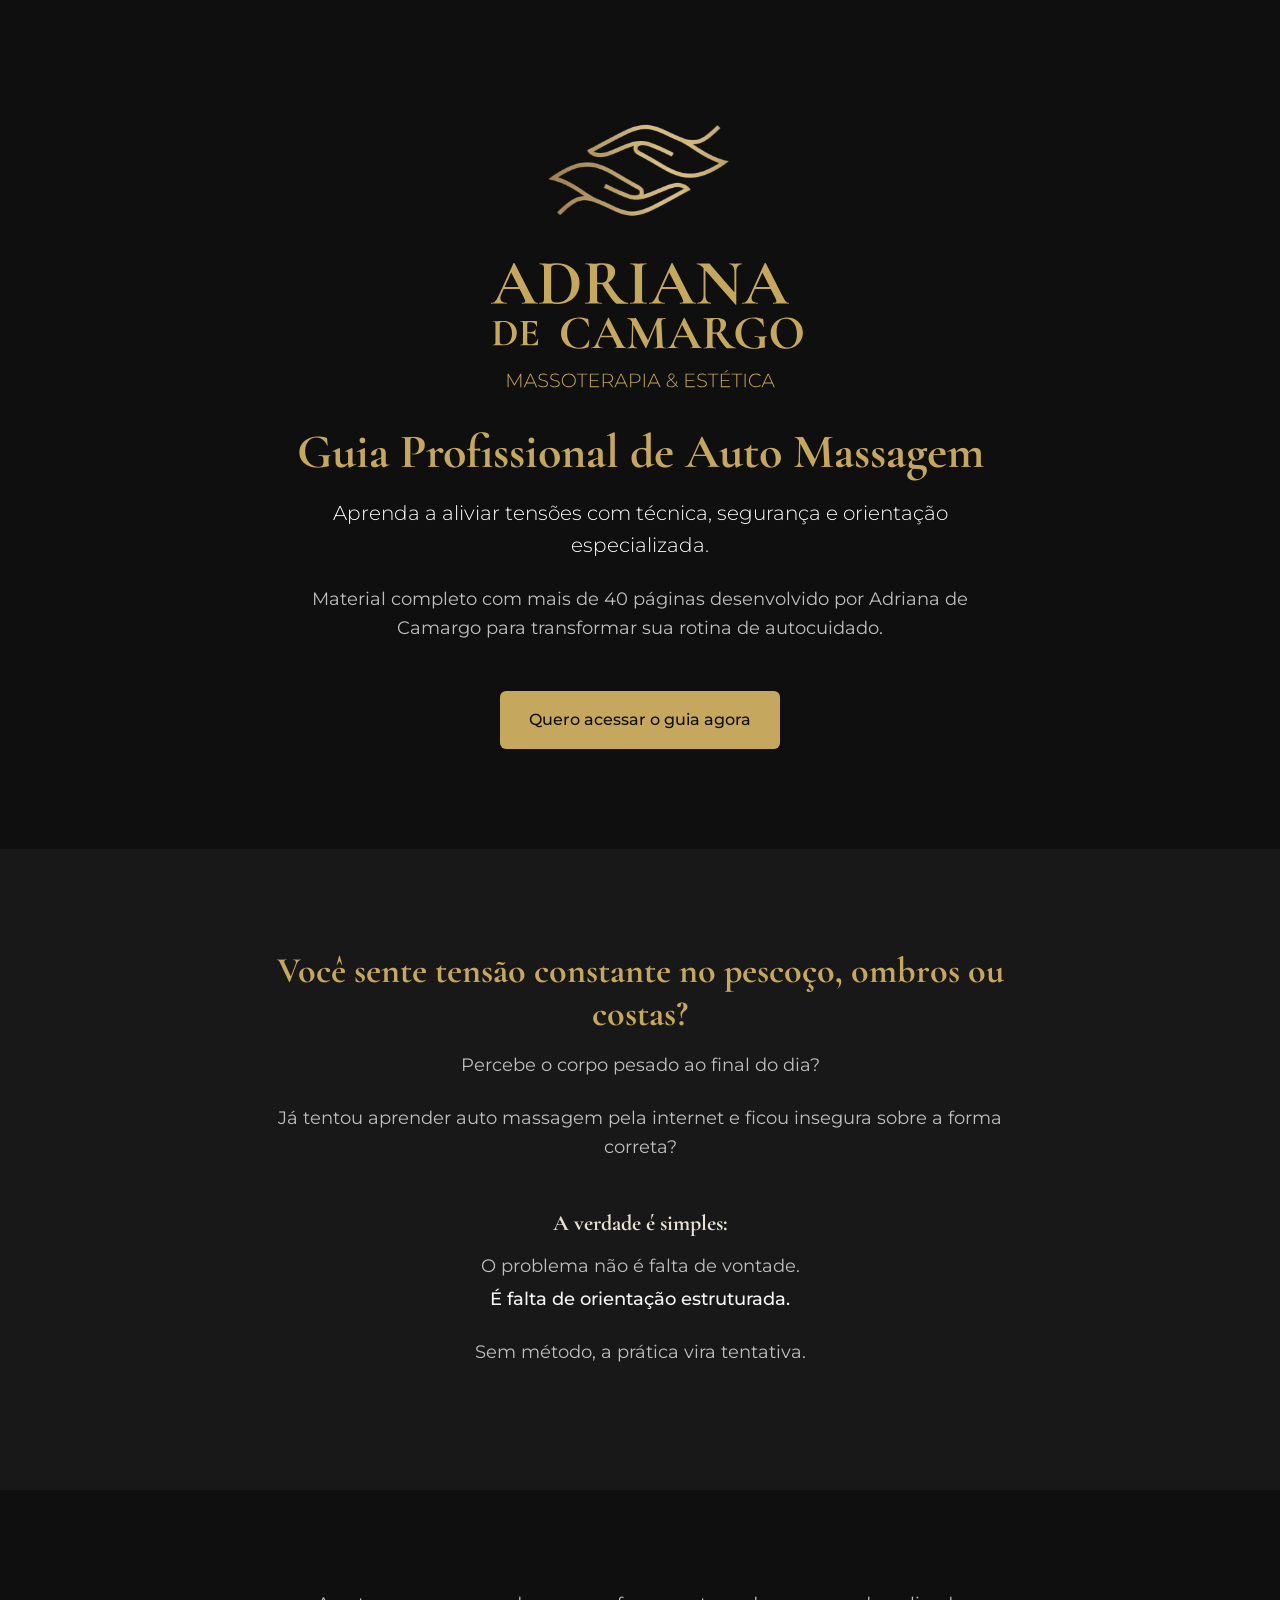
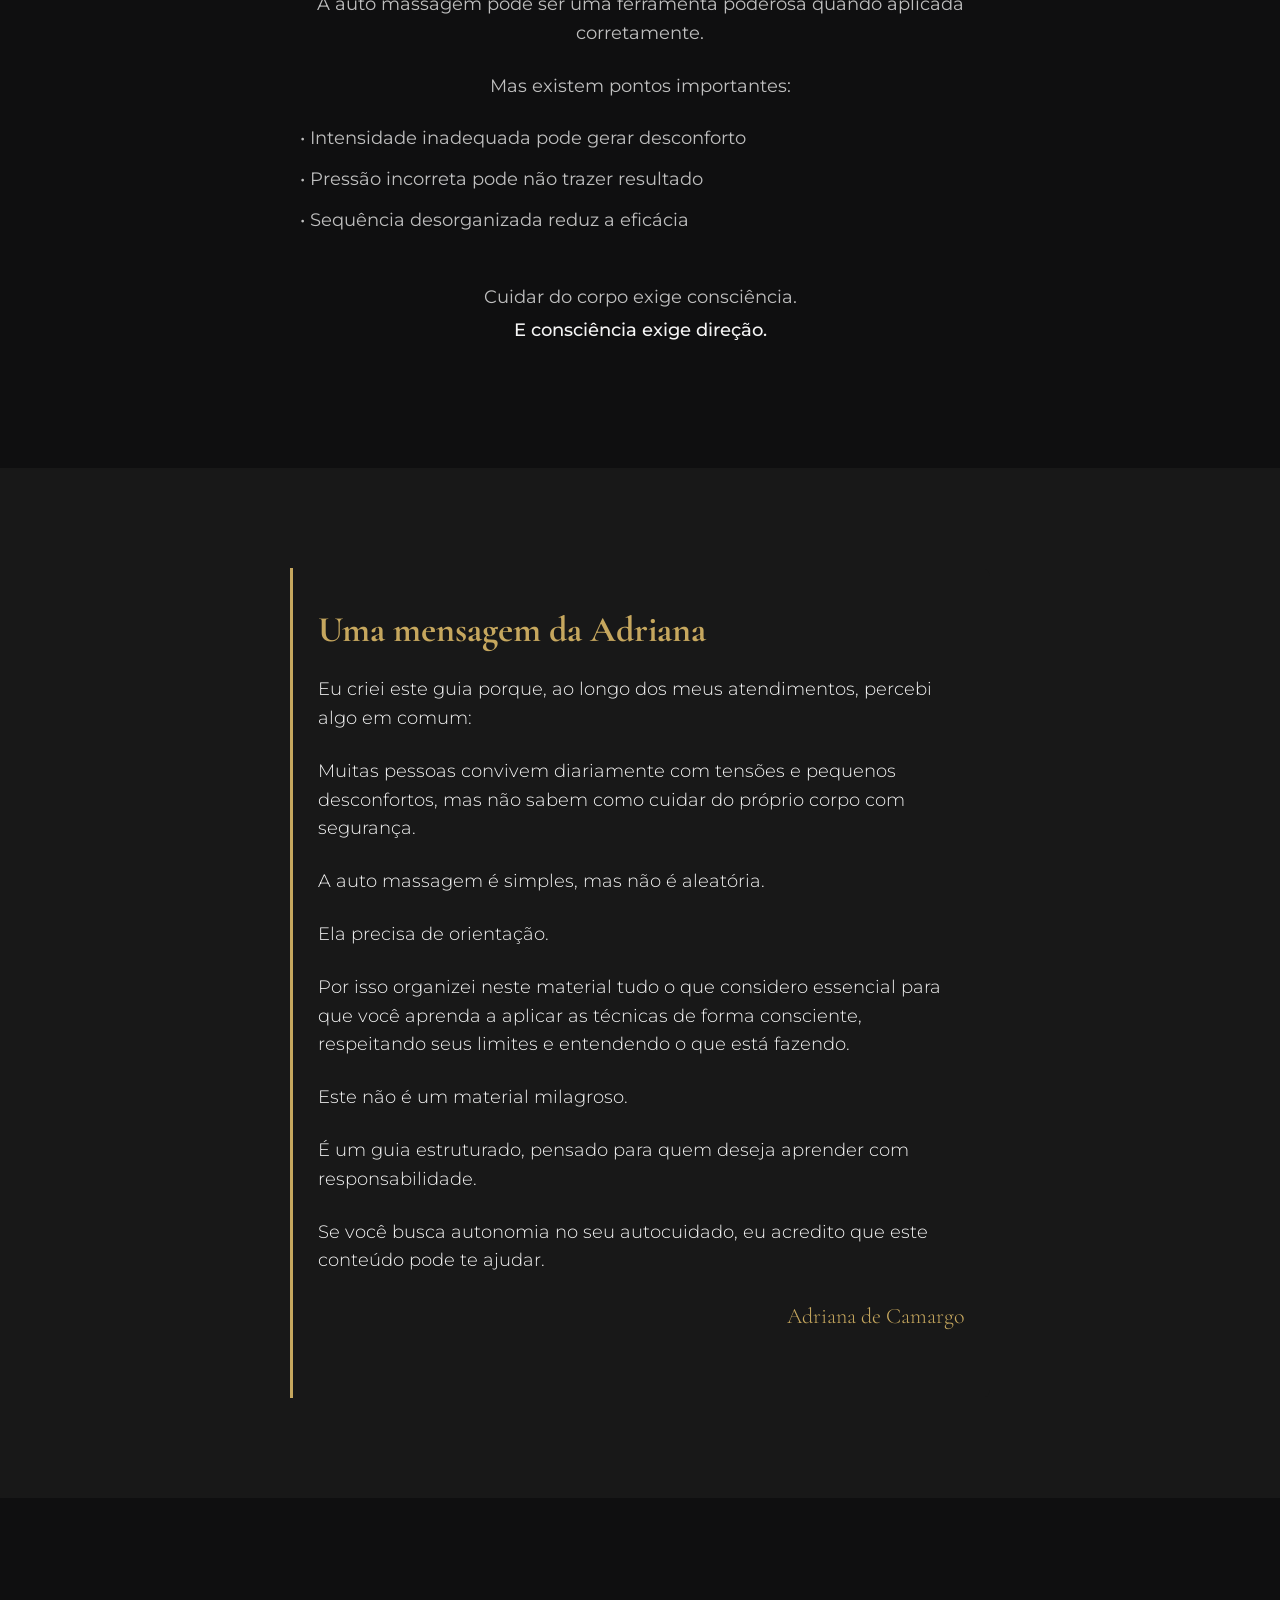
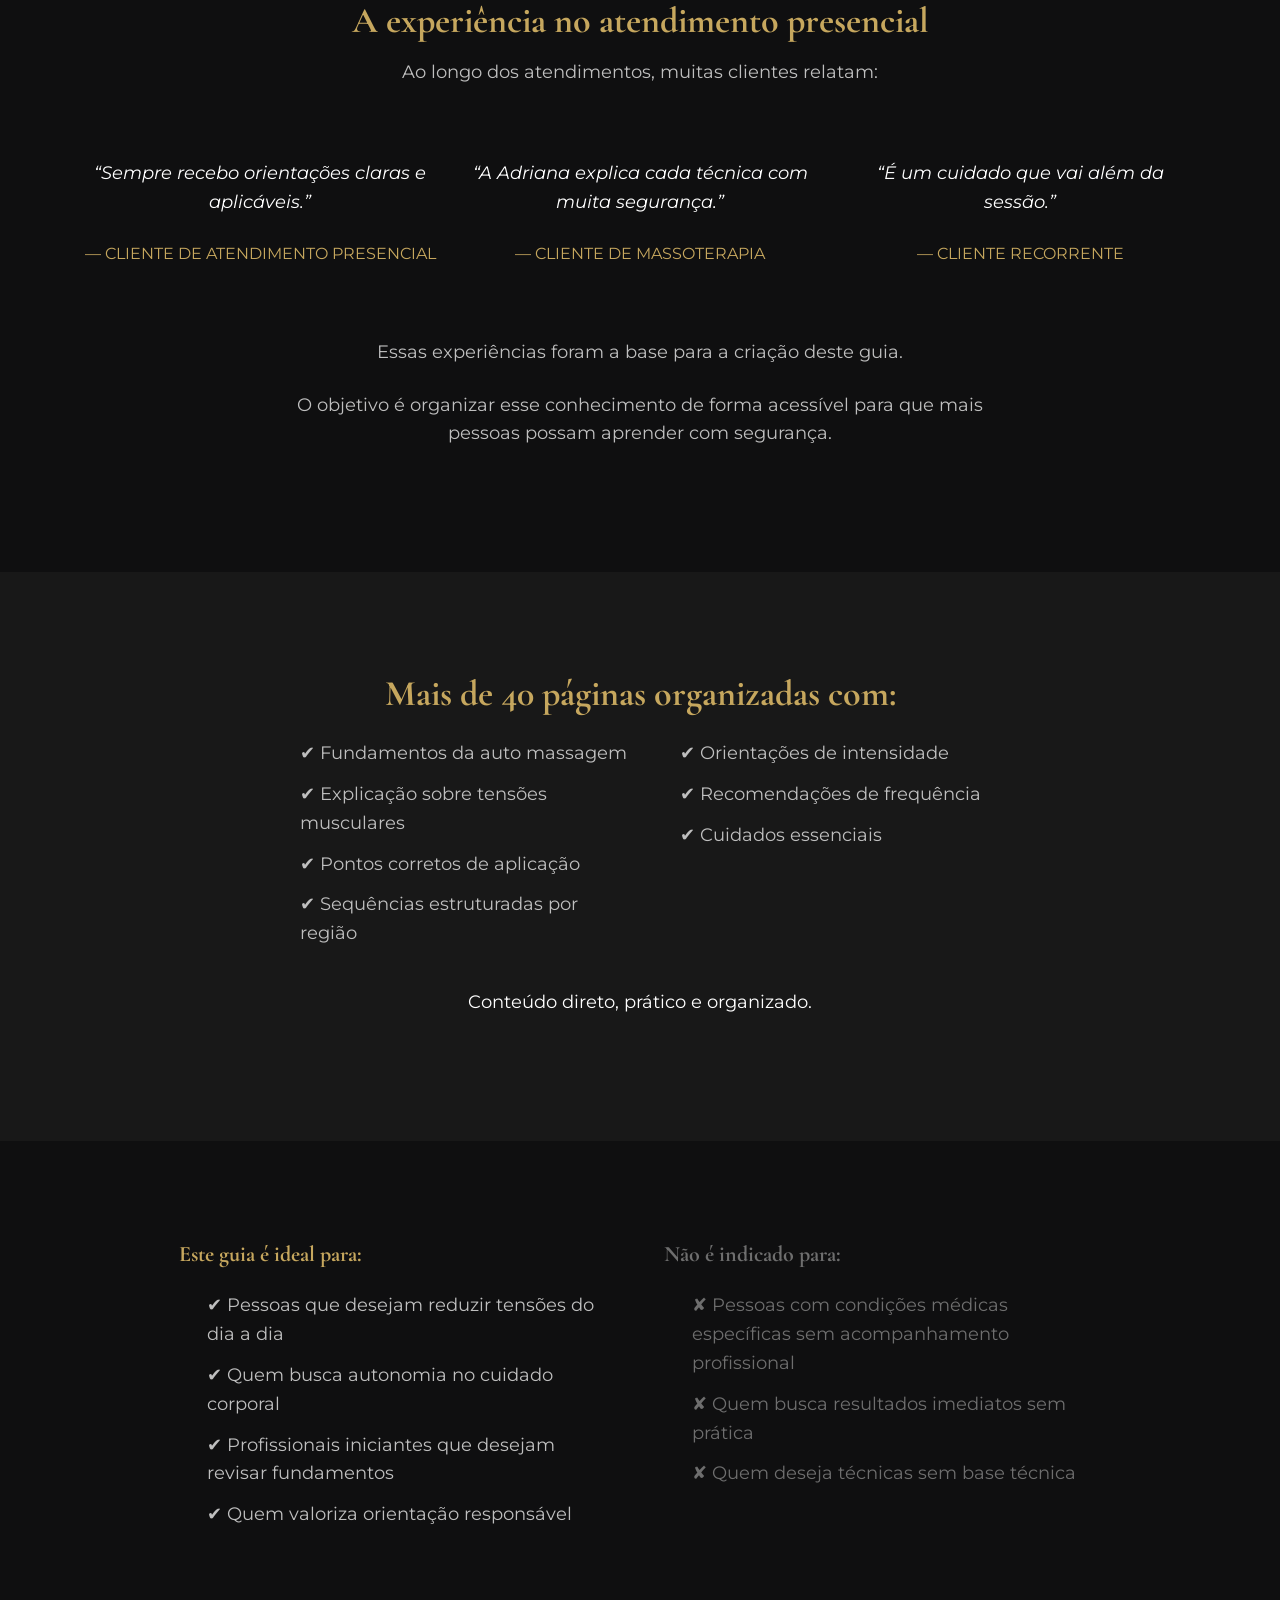
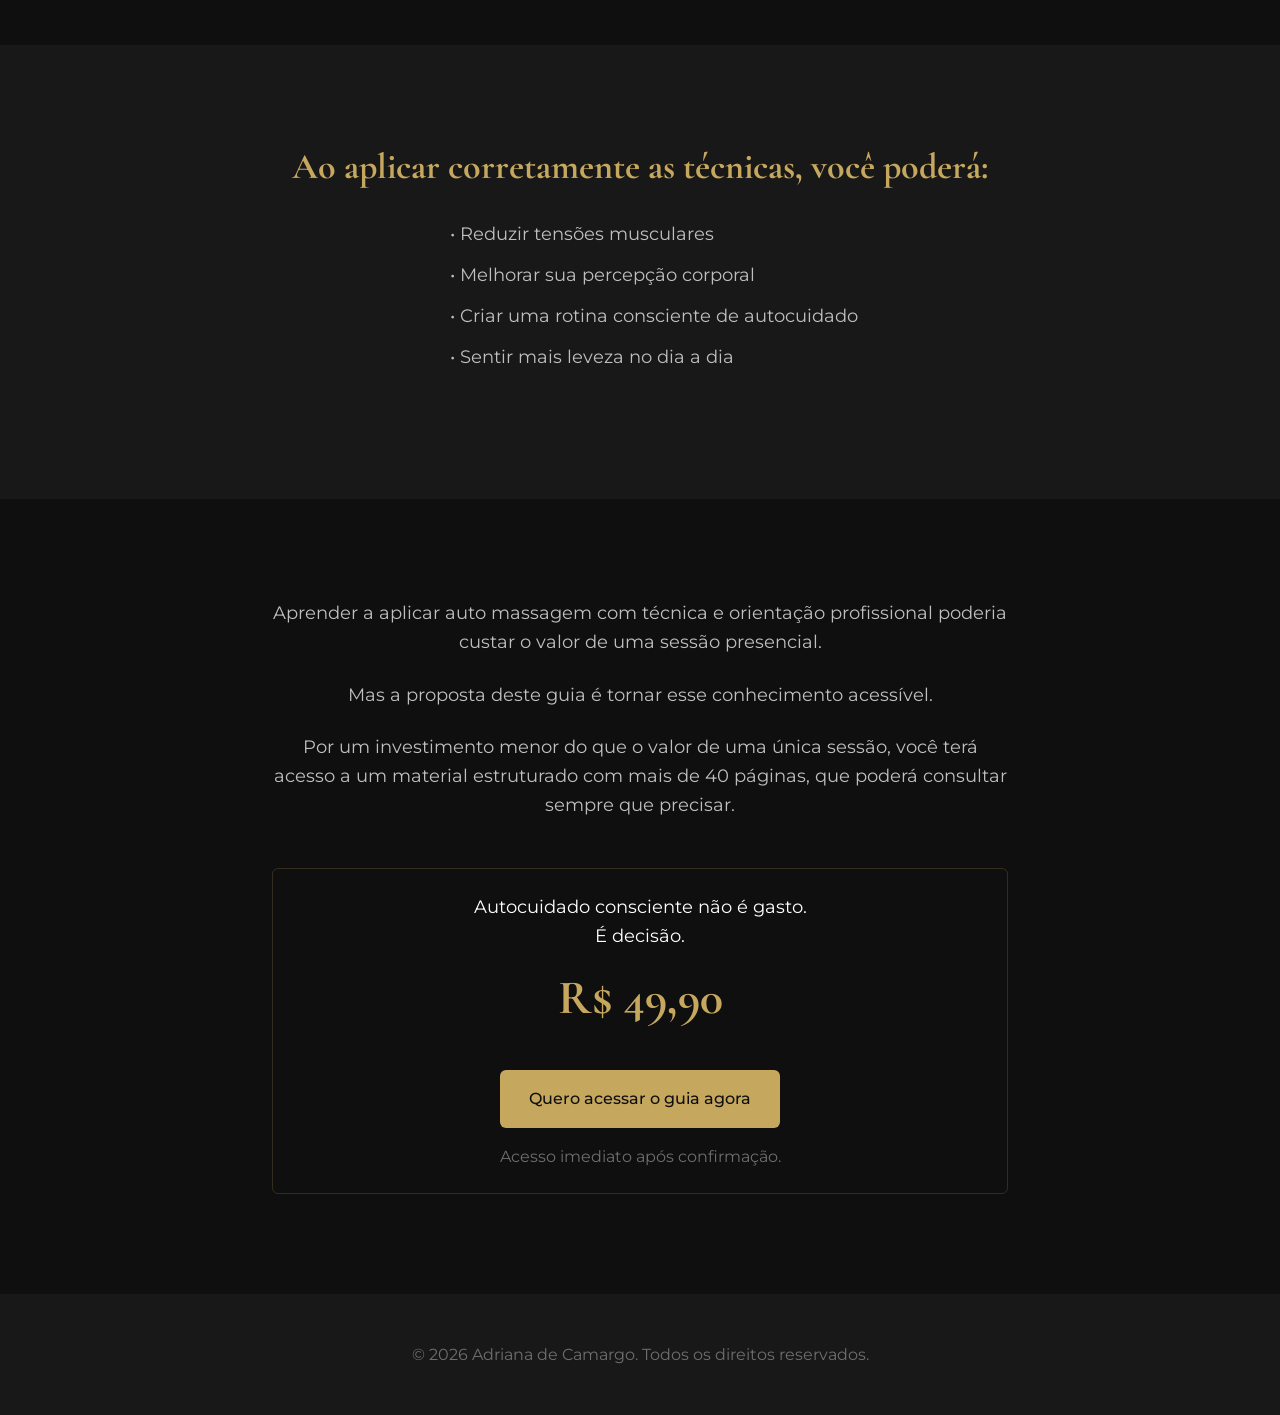
==== index.html @ 44e9fc5b "primeiro commit para o vercel" ====
<!DOCTYPE html>
<html lang="pt-BR">

<head>
    <meta charset="UTF-8">
    <meta name="viewport" content="width=device-width, initial-width=1.0">
    <title>Guia Profissional de Auto Massagem | Adriana de Camargo</title>
    <link rel="icon" href="src/img/favicon.svg" type="image/svg+xml">

    <link rel="preconnect" href="https://fonts.googleapis.com">
    <link rel="preconnect" href="https://fonts.gstatic.com" crossorigin>

    <link
        href="https://fonts.googleapis.com/css2?family=Cormorant+Garamond:wght@700;900&family=Montserrat:wght@300;400;500&display=swap"
        rel="stylesheet">

    <link href="https://cdn.jsdelivr.net/npm/bootstrap@5.3.2/dist/css/bootstrap.min.css" rel="stylesheet">

    <link rel="stylesheet" href="https://cdn.jsdelivr.net/npm/bootstrap-icons@1.11.1/font/bootstrap-icons.css">

    <link rel="stylesheet" href="src/css/style.css">

</head>

<body>

    <header id="hero" class="bg-primary-black section-padding fade-in">
        <div class="container text-center">
            <div class="row justify-content-center">
                <div class="col-12 col-lg-8">
                    <img src="/src/img/logo.svg" alt="">
                    <h1>Guia Profissional de Auto Massagem</h1>
                    <p class="lead mt-3 text-white">Aprenda a aliviar tensões com técnica, segurança e orientação
                        especializada.</p>
                    <p>Material completo com mais de 40 páginas desenvolvido por Adriana de Camargo para transformar sua
                        rotina de autocuidado.</p>
                    <a href="#" class="btn-gold btn-buy-track">Quero acessar o guia agora</a>
                </div>
            </div>
        </div>
    </header>

    <main>
        <section id="problema" class="bg-secondary-black section-padding fade-in">
            <div class="container">
                <div class="row justify-content-center">
                    <div class="col-12 col-lg-8 text-center">
                        <h2>Você sente tensão constante no pescoço, ombros ou costas?</h2>
                        <p>Percebe o corpo pesado ao final do dia?</p>
                        <p>Já tentou aprender auto massagem pela internet e ficou insegura sobre a forma correta?</p>

                        <div class="mt-5">
                            <h3>A verdade é simples:</h3>
                            <p class="mb-1">O problema não é falta de vontade.</p>
                            <p><strong>É falta de orientação estruturada.</strong></p>
                            <p>Sem método, a prática vira tentativa.</p>
                        </div>
                    </div>
                </div>
            </div>
        </section>

        <section id="educacao" class="bg-primary-black section-padding fade-in">
            <div class="container">
                <div class="row justify-content-center">
                    <div class="col-12 col-lg-8">
                        <p class="text-center">A auto massagem pode ser uma ferramenta poderosa quando aplicada
                            corretamente.</p>
                        <p class="text-center mb-4">Mas existem pontos importantes:</p>

                        <ul class="list-unstyled">
                            <li>• Intensidade inadequada pode gerar desconforto</li>
                            <li>• Pressão incorreta pode não trazer resultado</li>
                            <li>• Sequência desorganizada reduz a eficácia</li>
                        </ul>

                        <div class="text-center mt-5">
                            <p class="mb-1">Cuidar do corpo exige consciência.</p>
                            <p><strong>E consciência exige direção.</strong></p>
                        </div>
                    </div>
                </div>
            </div>
        </section>

        <section id="carta" class="bg-secondary-black section-padding fade-in">
            <div class="container">
                <article class="carta-adriana">
                    <h2 class="mb-4">Uma mensagem da Adriana</h2>
                    <p>Eu criei este guia porque, ao longo dos meus atendimentos, percebi algo em comum:</p>
                    <p>Muitas pessoas convivem diariamente com tensões e pequenos desconfortos, mas não sabem como
                        cuidar do próprio corpo com segurança.</p>
                    <p>A auto massagem é simples, mas não é aleatória.</p>
                    <p>Ela precisa de orientação.</p>
                    <p>Por isso organizei neste material tudo o que considero essencial para que você aprenda a aplicar
                        as técnicas de forma consciente, respeitando seus limites e entendendo o que está fazendo.</p>
                    <p>Este não é um material milagroso.</p>
                    <p>É um guia estruturado, pensado para quem deseja aprender com responsabilidade.</p>
                    <p>Se você busca autonomia no seu autocuidado, eu acredito que este conteúdo pode te ajudar.</p>
                    <p class="mt-4 text-end"
                        style="color: var(--dourado-principal); font-family: var(--font-titulos); font-size: 22px;">Adriana de Camargo</p>
                </article>
            </div>
        </section>

        <section id="prova" class="bg-primary-black section-padding fade-in">
            <div class="container">
                <div class="row justify-content-center text-center mb-5">
                    <div class="col-12 col-lg-8">
                        <h2>A experiência no atendimento presencial</h2>
                        <p>Ao longo dos atendimentos, muitas clientes relatam:</p>
                    </div>
                </div>

                <div class="row g-4 justify-content-center text-center">
                    <div class="col-12 col-md-6 col-lg-4">
                        <p class="fst-italic text-white">“Sempre recebo orientações claras e aplicáveis.”</p>
                        <p class="small text-uppercase" style="color: var(--dourado-principal);">— Cliente de
                            atendimento presencial</p>
                    </div>
                    <div class="col-12 col-md-6 col-lg-4">
                        <p class="fst-italic text-white">“A Adriana explica cada técnica com muita segurança.”</p>
                        <p class="small text-uppercase" style="color: var(--dourado-principal);">— Cliente de
                            massoterapia</p>
                    </div>
                    <div class="col-12 col-md-6 col-lg-4">
                        <p class="fst-italic text-white">“É um cuidado que vai além da sessão.”</p>
                        <p class="small text-uppercase" style="color: var(--dourado-principal);">— Cliente recorrente
                        </p>
                    </div>
                </div>

                <div class="row justify-content-center text-center mt-5">
                    <div class="col-12 col-lg-8">
                        <p>Essas experiências foram a base para a criação deste guia.</p>
                        <p>O objetivo é organizar esse conhecimento de forma acessível para que mais pessoas possam
                            aprender com segurança.</p>
                    </div>
                </div>
            </div>
        </section>

        <section id="conteudo" class="bg-secondary-black section-padding fade-in">
            <div class="container">
                <div class="row justify-content-center">
                    <div class="col-12 col-lg-8">
                        <h2 class="text-center">Mais de 40 páginas organizadas com:</h2>

                        <div class="row mt-4">
                            <div class="col-12 col-md-6">
                                <ul class="list-unstyled">
                                    <li>✔ Fundamentos da auto massagem</li>
                                    <li>✔ Explicação sobre tensões musculares</li>
                                    <li>✔ Pontos corretos de aplicação</li>
                                    <li>✔ Sequências estruturadas por região</li>
                                </ul>
                            </div>
                            <div class="col-12 col-md-6">
                                <ul class="list-unstyled">
                                    <li>✔ Orientações de intensidade</li>
                                    <li>✔ Recomendações de frequência</li>
                                    <li>✔ Cuidados essenciais</li>
                                </ul>
                            </div>
                        </div>
                        <p class="text-center mt-4 text-white">Conteúdo direto, prático e organizado.</p>
                    </div>
                </div>
            </div>
        </section>

        <section id="para-quem" class="bg-primary-black section-padding fade-in">
            <div class="container">
                <div class="row g-5 justify-content-center">
                    <div class="col-12 col-md-6 col-lg-5">
                        <h3 class="mb-4" style="color: var(--dourado-principal);">Este guia é ideal para:</h3>
                        <ul class="list-unstyled">
                            <li>✔ Pessoas que desejam reduzir tensões do dia a dia</li>
                            <li>✔ Quem busca autonomia no cuidado corporal</li>
                            <li>✔ Profissionais iniciantes que desejam revisar fundamentos</li>
                            <li>✔ Quem valoriza orientação responsável</li>
                        </ul>
                    </div>

                    <div class="col-12 col-md-6 col-lg-5">
                        <h3 class="mb-4" style="color: var(--cinza-tecnico);">Não é indicado para:</h3>
                        <ul class="list-unstyled" style="color: var(--cinza-tecnico);">
                            <li style="color: var(--cinza-tecnico);">✘ Pessoas com condições médicas específicas sem
                                acompanhamento profissional</li>
                            <li style="color: var(--cinza-tecnico);">✘ Quem busca resultados imediatos sem prática</li>
                            <li style="color: var(--cinza-tecnico);">✘ Quem deseja técnicas sem base técnica</li>
                        </ul>
                    </div>
                </div>
            </div>
        </section>

        <section id="beneficios" class="bg-secondary-black section-padding fade-in">
            <div class="container">
                <div class="row justify-content-center text-center">
                    <div class="col-12 col-lg-8">
                        <h2>Ao aplicar corretamente as técnicas, você poderá:</h2>
                        <ul class="list-unstyled text-start d-inline-block mt-3">
                            <li>• Reduzir tensões musculares</li>
                            <li>• Melhorar sua percepção corporal</li>
                            <li>• Criar uma rotina consciente de autocuidado</li>
                            <li>• Sentir mais leveza no dia a dia</li>
                        </ul>
                    </div>
                </div>
            </div>
        </section>

        <section id="investimento" class="bg-primary-black section-padding fade-in">
            <div class="container text-center">
                <div class="row justify-content-center">
                    <div class="col-12 col-lg-8">
                        <p>Aprender a aplicar auto massagem com técnica e orientação profissional poderia custar o valor
                            de uma sessão presencial.</p>
                        <p>Mas a proposta deste guia é tornar esse conhecimento acessível.</p>
                        <p>Por um investimento menor do que o valor de uma única sessão, você terá acesso a um material
                            estruturado com mais de 40 páginas, que poderá consultar sempre que precisar.</p>

                        <div class="mt-5 p-4 rounded" style="border: 1px solid rgba(198, 167, 94, 0.2);">
                            <p class="mb-0 text-white font-weight-bold">Autocuidado consciente não é gasto.</p>
                            <p class="mb-0 text-white font-weight-bold">É decisão.</p>

                            <div class="preco-destaque">R$ 49,90</div>

                            <a href="#" class="btn-gold btn-buy-track">Quero acessar o guia agora</a>
                            <p class="mt-3 mb-0 small" style="color: var(--cinza-tecnico);">Acesso imediato após
                                confirmação.</p>
                        </div>
                    </div>
                </div>
            </div>
        </section>

    </main>

    <footer id="footer" class="bg-secondary-black text-center py-5">
        <div class="container">
            <p class="mb-0 small" style="color: var(--cinza-tecnico);">© 2026 Adriana de Camargo. Todos os direitos
                reservados.</p>
        </div>
    </footer>

    <script src="src/js/main.js"></script>
    <script src="src/js/tracking.js"></script>
</body>

</html>
---- src/css/style.css ----
/* =========================================
           1. VARIÁVEIS E PALETA DE CORES
    ========================================= */
:root {
    --preto-principal: #0F0F10;
    --preto-secundario: #181818;
    --dourado-principal: #C6A75E;
    --dourado-hover: #B8933F;
    --texto-branco: #F5F5F5;
    --areia-neutro: #E8E1D5;
    --cinza-tecnico: #6E6E6E;
    --cinza-apoio: #BFBFBF;

    --font-titulos: 'Cormorant Garamond', serif;
    --font-textos: 'Montserrat', sans-serif;
}

/* =========================================
           2. RESET E CONFIGURAÇÕES GERAIS
    ========================================= */
html {
    scroll-behavior: smooth;
}

body {
    font-family: var(--font-textos);
    background-color: var(--preto-principal);
    color: var(--texto-branco);
    font-weight: 400;
    font-size: 16px;
    line-height: 1.6;
    -webkit-font-smoothing: antialiased;
}

  header#hero img {
    max-width: 50%;
    margin-bottom: 2rem;
  }

@media (min-width: 992px) {
    body {
        font-size: 18px;
    }
}

/* Container Limitado */
.container {
    max-width: 1140px;
}

/* =========================================
           3. HIERARQUIA TIPOGRÁFICA
    ========================================= */
h1,
h2,
h3,
h4,
h5,
h6 {
    font-family: var(--font-titulos);
    font-weight: 700;
    color: var(--dourado-principal);
    margin-bottom: 1rem;
    line-height: 1.2;
}

h1 {
    font-size: 34px;
}

h2 {
    font-size: 26px;
}

h3 {
    font-size: 22px;
    color: var(--areia-neutro);
}

@media (min-width: 992px) {
    h1 {
        font-size: 48px;
    }

    h2 {
        font-size: 36px;
    }
}

p {
    margin-bottom: 1.5rem;
    color: var(--cinza-apoio);
}

strong,
b {
    font-weight: 500;
    color: var(--texto-branco);
}

ul {
    padding-left: 1.2rem;
}

li {
    margin-bottom: 0.5rem;
    color: var(--cinza-apoio);
}

/* =========================================
           4. SISTEMA DE ESPAÇAMENTO (MOBILE-FIRST)
    ========================================= */
.section-padding {
    padding: 60px 0;
}

@media (min-width: 992px) {
    .section-padding {
        padding: 100px 0;
    }
}

/* Classes Utilitárias de Fundo */
.bg-primary-black {
    background-color: var(--preto-principal);
}

.bg-secondary-black {
    background-color: var(--preto-secundario);
}

/* =========================================
           5. COMPONENTES: BOTÃO
    ========================================= */
.btn-gold {
    display: block;
    width: 100%;
    background-color: var(--dourado-principal);
    color: var(--preto-principal);
    border-radius: 6px;
    padding: 16px 24px;
    text-align: center;
    text-decoration: none;
    font-family: var(--font-textos);
    font-weight: 500;
    font-size: 1rem;
    border: none;
    transition: all 0.3s ease;
    margin-top: 1.5rem;
    box-shadow: none;
}

@media (min-width: 992px) {
    .btn-gold {
        display: inline-block;
        width: auto;
        min-width: 280px;
    }
}

.btn-gold:hover {
    background-color: var(--dourado-hover);
    color: var(--preto-principal);
    transform: scale(1.03);
    text-decoration: none;
}

/* =========================================
           6. COMPONENTES ESTRUTURAIS
    ========================================= */
/* Bloco Modular - Carta */
.carta-adriana {
    background-color: var(--preto-secundario);
    border-left: 3px solid var(--dourado-principal);
    padding: 40px 25px;
    max-width: 700px;
    margin: 0 auto;
    border-radius: 0 8px 8px 0;
}

.carta-adriana p {
    color: var(--texto-branco);
    font-weight: 300;
}

.nota-dev {
    font-size: 0.85rem;
    color: var(--cinza-tecnico);
    font-style: italic;
    margin-top: 2rem;
    border-top: 1px solid var(--cinza-tecnico);
    padding-top: 1rem;
}

/* Cards e Listas customizadas */
.list-unstyled li {
    position: relative;
    padding-left: 28px;
    margin-bottom: 12px;
}

/* Preço Ancoragem */
.preco-destaque {
    font-family: var(--font-titulos);
    font-size: 48px;
    font-weight: 900;
    color: var(--dourado-principal);
    margin: 1.5rem 0;
    line-height: 1;
}

/* =========================================
           7. ANIMAÇÕES (INTERSECTION OBSERVER)
    ========================================= */
.fade-in {
    opacity: 0;
    transform: translateY(20px);
    transition: opacity 0.8s ease-out, transform 0.8s ease-out;
    will-change: opacity, transform;
}

.fade-in.is-visible {
    opacity: 1;
    transform: translateY(0);
}
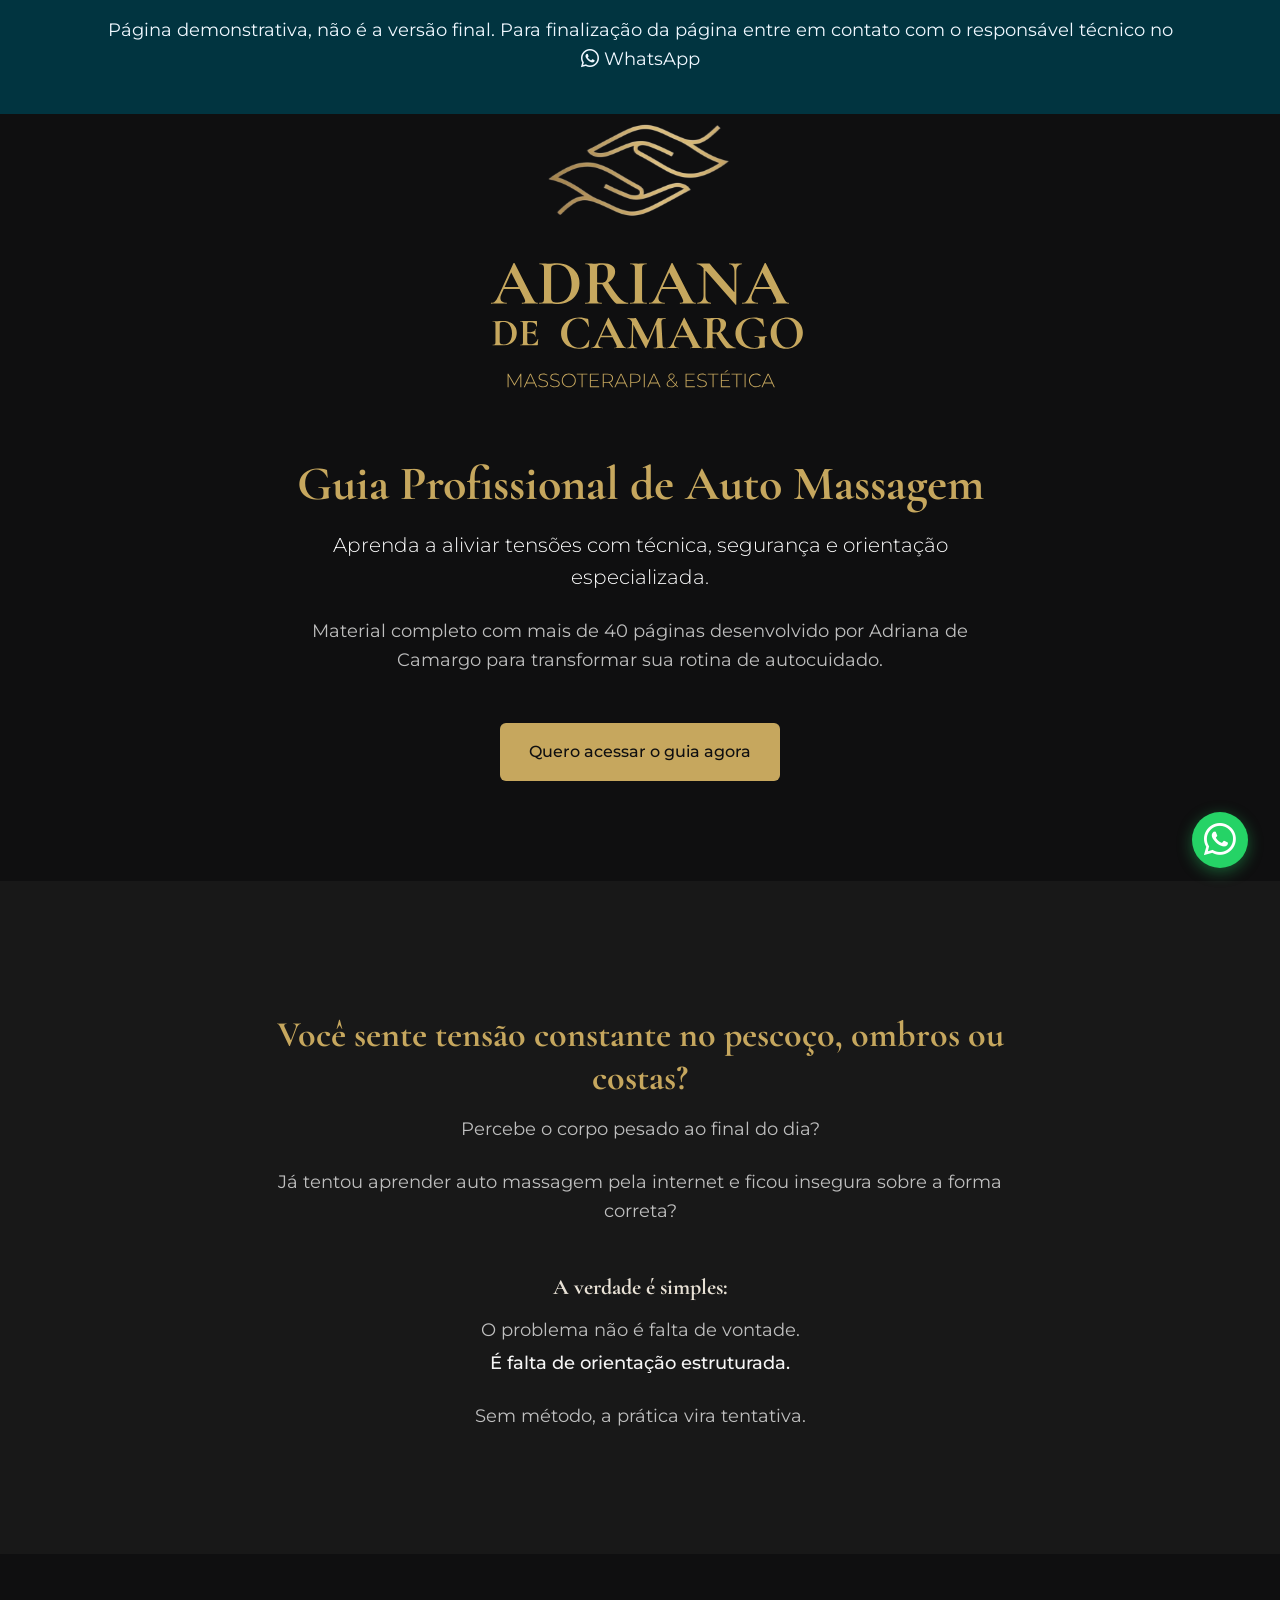
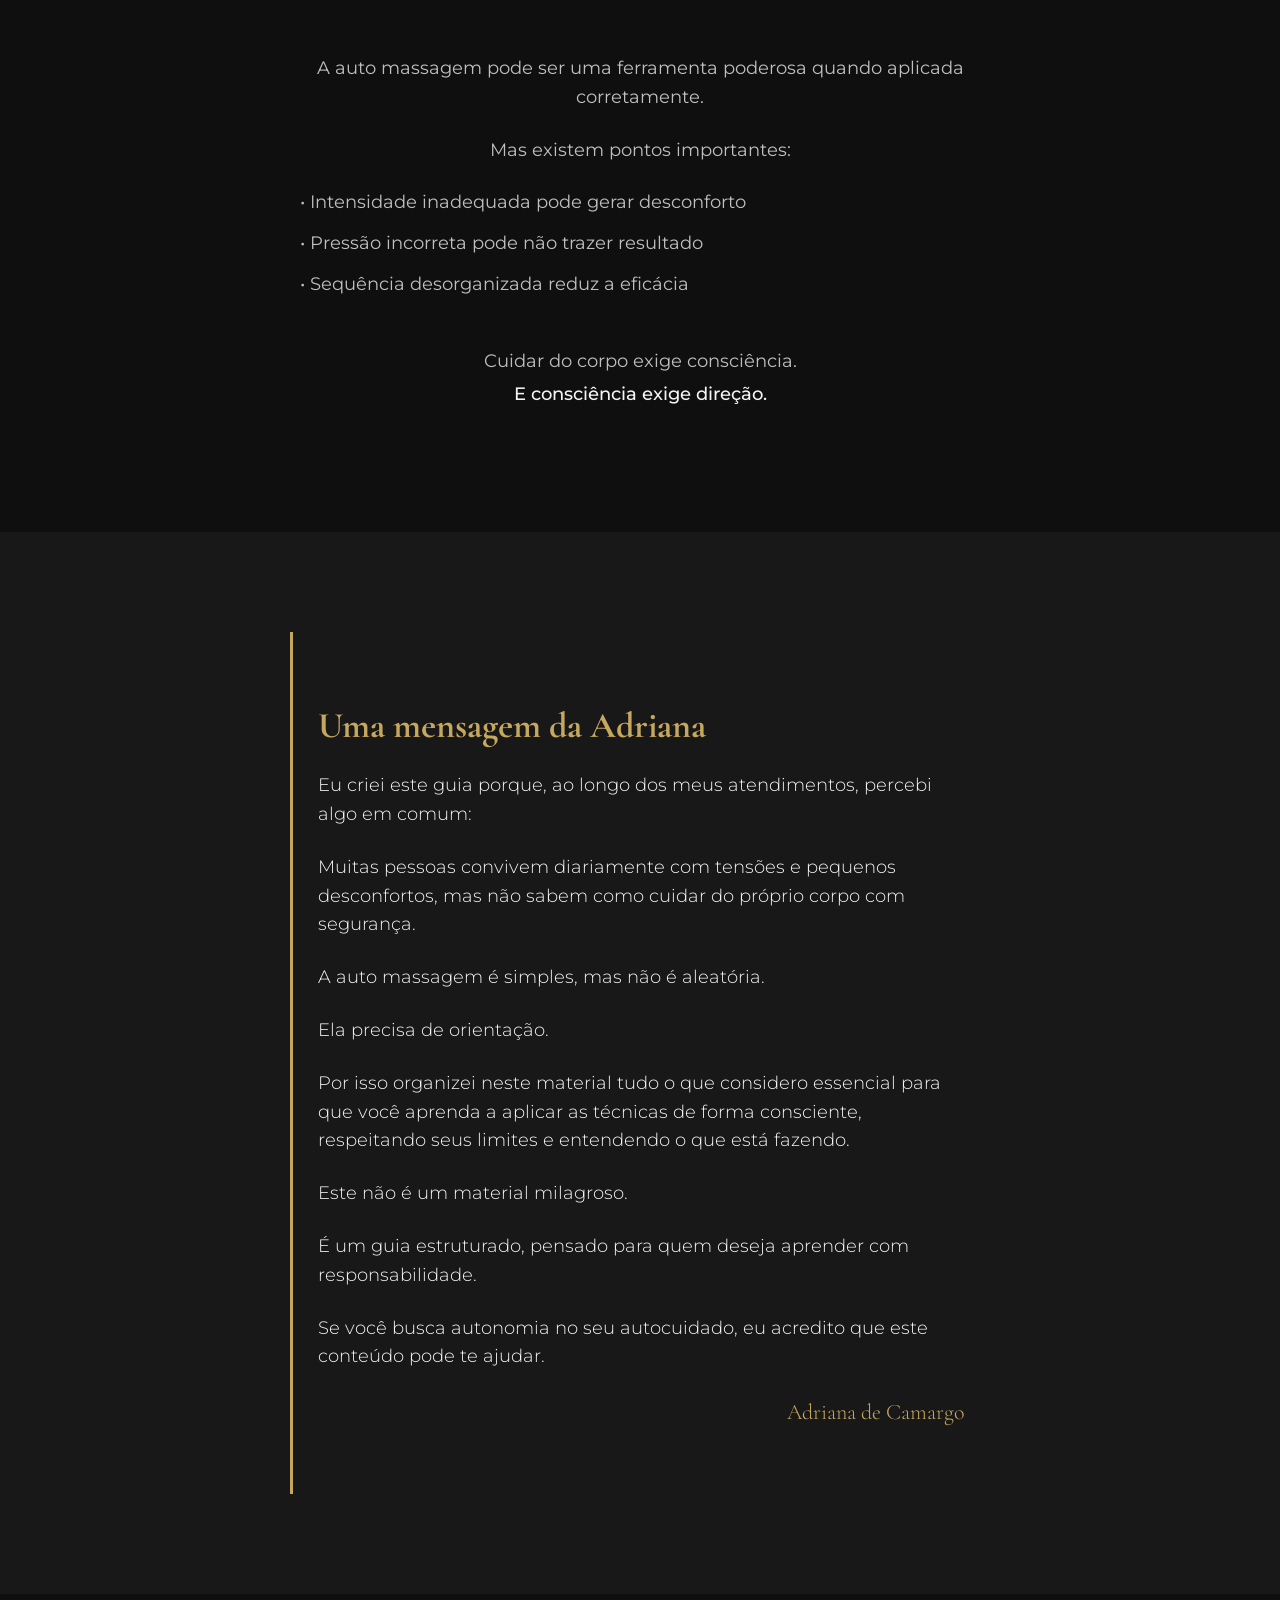
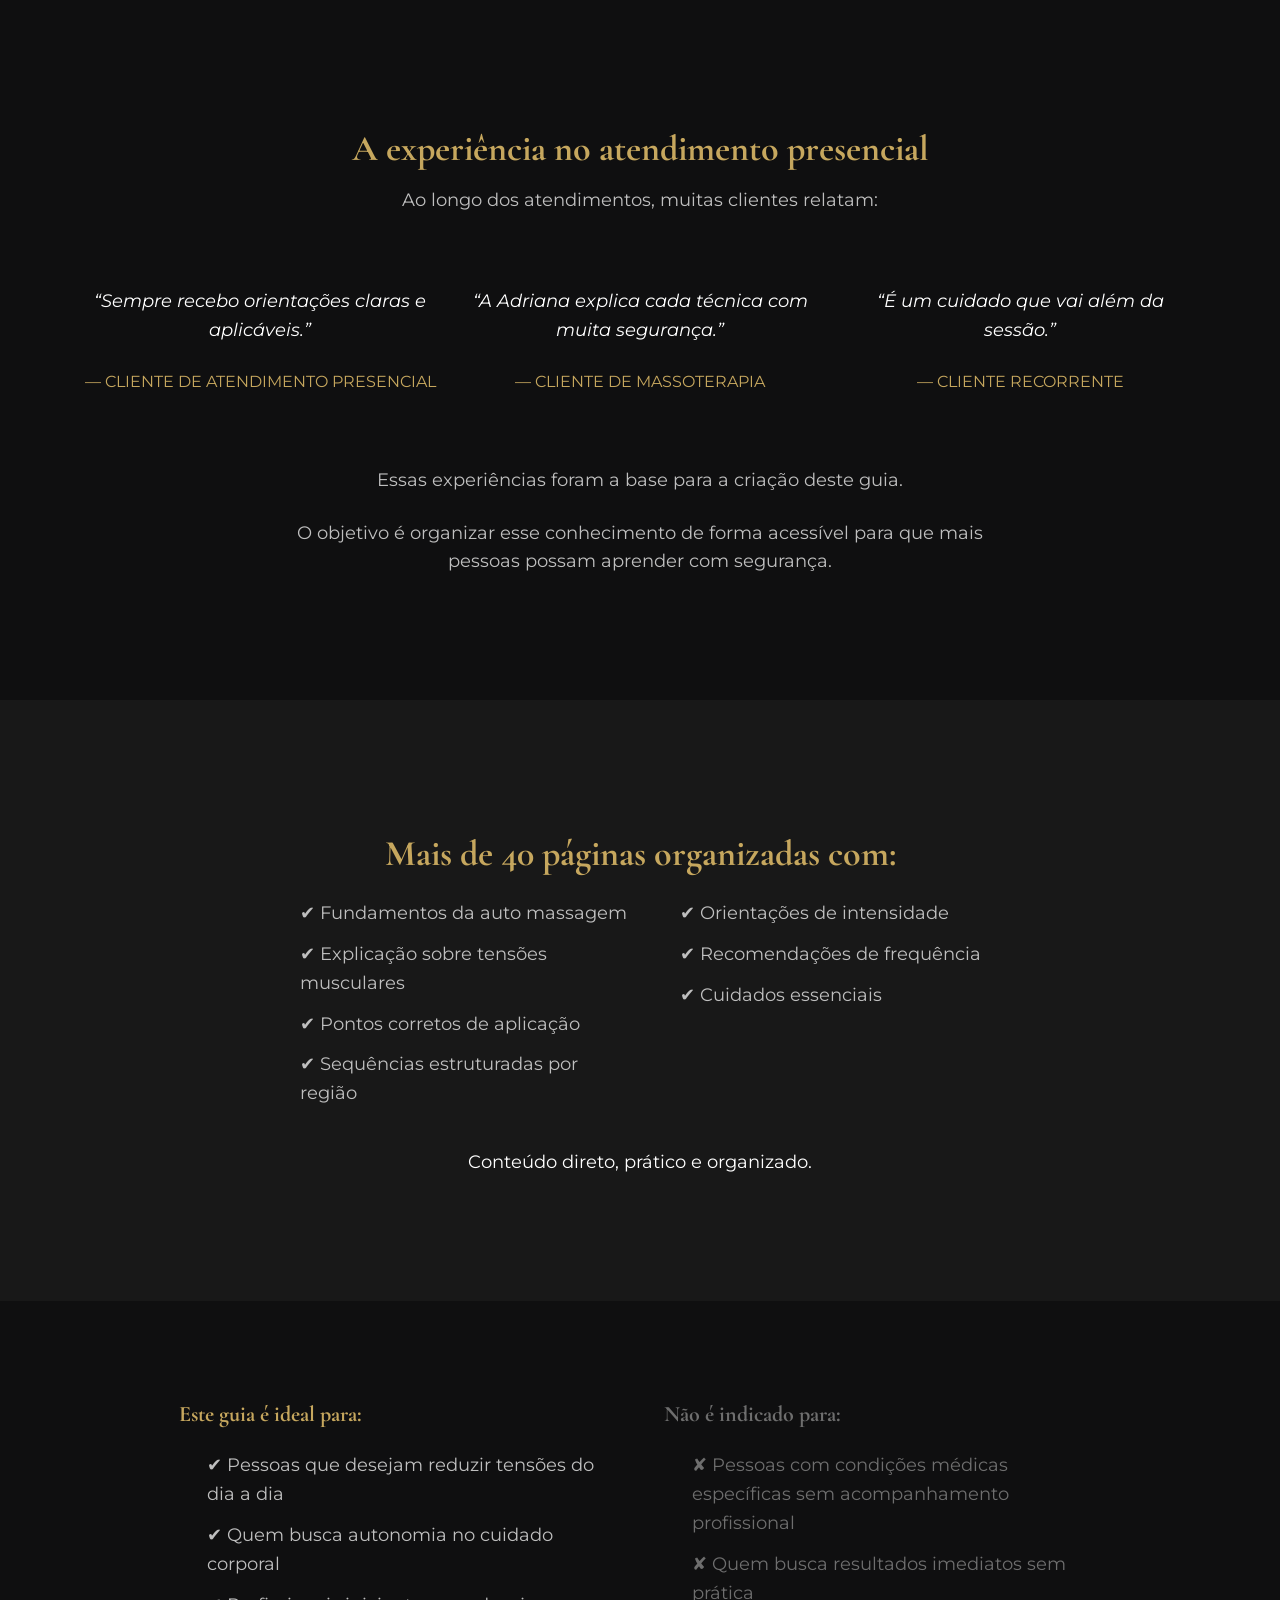
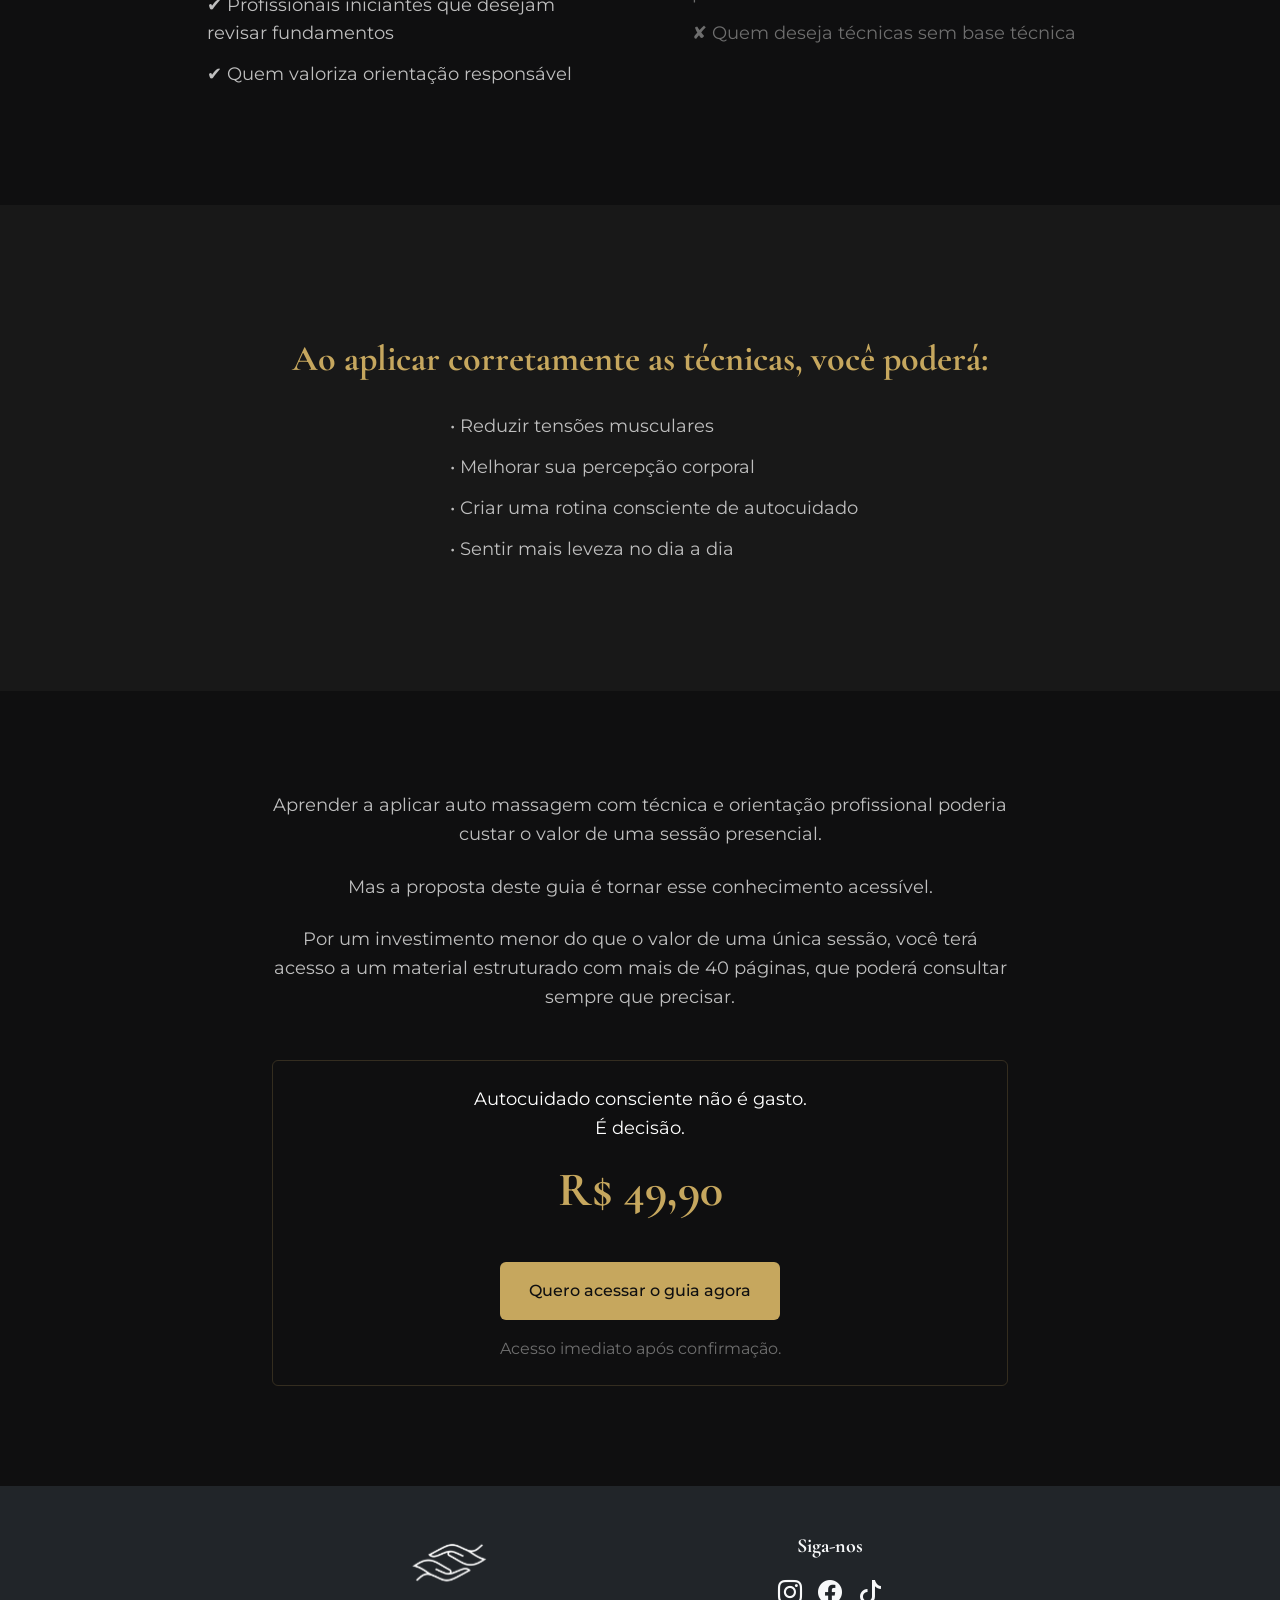
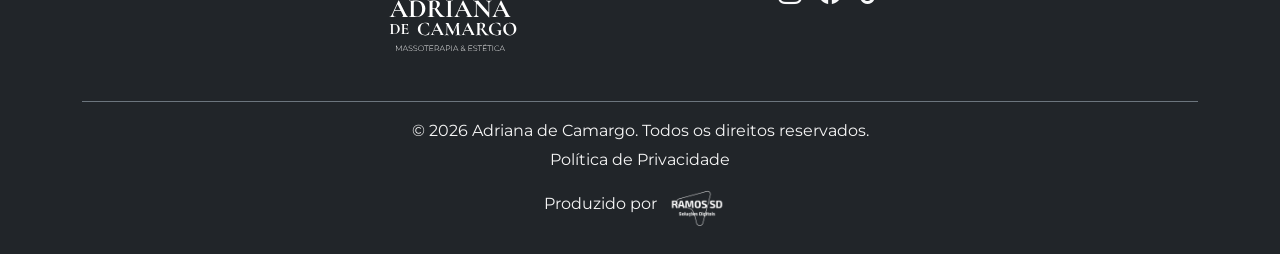
==== commit 2ad662d6: "Insercao de politica e ajuste de footer" ====
--- a/index.html
+++ b/index.html
@@ -13,16 +13,17 @@
     <link
         href="https://fonts.googleapis.com/css2?family=Cormorant+Garamond:wght@700;900&family=Montserrat:wght@300;400;500&display=swap"
         rel="stylesheet">
-
     <link href="https://cdn.jsdelivr.net/npm/bootstrap@5.3.2/dist/css/bootstrap.min.css" rel="stylesheet">
-
     <link rel="stylesheet" href="https://cdn.jsdelivr.net/npm/bootstrap-icons@1.11.1/font/bootstrap-icons.css">
-
     <link rel="stylesheet" href="src/css/style.css">
 
 </head>
-
-<body>
+<body> 
+    
+    <!--  ALERTA -- APAGAR QUANDO ENTREGAR -->
+         <div style="display: flex; justify-content: center; align-items: center; margin: 0; padding: 1rem; background-color: #013440; position: fixed; width: 100%; z-index: 9999;">
+        <p style="color: #f0f8ff; text-align: center;">Página demonstrativa, não é a versão final. Para finalização da página entre em contato com o responsável técnico no <br> <a href="https://wa.me/5541988501026" target="_blank" rel="noopener noreferrer" style="text-decoration: none; color: #f0f8ff;"><i class="bi bi-whatsapp"></i> WhatsApp</a></p>
+    </div>
 
     <header id="hero" class="bg-primary-black section-padding fade-in">
         <div class="container text-center">
@@ -98,7 +99,8 @@
                     <p>É um guia estruturado, pensado para quem deseja aprender com responsabilidade.</p>
                     <p>Se você busca autonomia no seu autocuidado, eu acredito que este conteúdo pode te ajudar.</p>
                     <p class="mt-4 text-end"
-                        style="color: var(--dourado-principal); font-family: var(--font-titulos); font-size: 22px;">Adriana de Camargo</p>
+                        style="color: var(--dourado-principal); font-family: var(--font-titulos); font-size: 22px;">
+                        Adriana de Camargo</p>
                 </article>
             </div>
         </section>
@@ -238,13 +240,56 @@
 
     </main>
 
-    <footer id="footer" class="bg-secondary-black text-center py-5">
-        <div class="container">
-            <p class="mb-0 small" style="color: var(--cinza-tecnico);">© 2026 Adriana de Camargo. Todos os direitos
-                reservados.</p>
-        </div>
-    </footer>
-
+  <footer class="bg-dark text-light pt-5 pb-3">
+    <div class="container text-center text-md-start">
+      <div class="row g-4 justify-content-center">
+
+        <div class="col-md-4 text-center">
+          <img src="src/img/logo.svg" alt="Logo" style="width: 150px; filter: brightness(0) invert(1);">
+        </div>
+
+        <div class="col-md-4 text-center">
+          <h5 class="mb-3" style="color: var(--color-primary);">Siga-nos</h5>
+          <div class="d-flex justify-content-center gap-3">
+            <a href="#" class="text-light fs-4"><i class="bi bi-instagram"></i></a>
+            <a href="#" class="text-light fs-4"><i class="bi bi-facebook"></i></a>
+            <a href="#" class="text-light fs-4"><i class="bi bi-tiktok"></i></a>
+          </div>
+        </div>
+      </div>
+
+      <div class="border-top border-secondary mt-5 pt-3 text-center small">
+        <p  style="color: #f5f5f5;" class="mb-1">&copy; 2026 Adriana de Camargo. Todos os direitos reservados.</p>
+        <a  style="color: #f5f5f5;" href="pages/politica.html" class="text-decoration-none">Política
+          de Privacidade</a><br>
+        <a href="https://ramossd.com/" target="_blank" rel="noopener"
+          class="text-decoration-none"  style="color: #f5f5f5;">Produzido por<img src="src/img/logo-ramossd.svg"
+            style="width: 5rem;" alt="Logo Ramos SD"></a>
+      </div>
+    </div>
+  </footer>
+
+
+    <a href="https://wa.me/5541988501026" class="whatsapp-float" target="_blank" aria-label="Fale conosco no WhatsApp">
+        <i class="bi bi-whatsapp"></i>
+    </a>
+
+    <div id="popup-privacidade" class="privacy-banner shadow-lg">
+        <div class="d-flex flex-column flex-md-row align-items-center gap-3">
+            <div class="text-start">
+                <h6 class="text-white mb-1">🔒 Privacidade</h6>
+                <p class="text-white-50 small mb-0">Utilizamos cookies para melhorar sua experiência. Coletamos dados
+                    apenas via
+                    formulário.</p>
+            </div>
+            <div class="d-flex gap-2">
+                <a href="#" class="btn btn-sm btn-outline-light text-nowrap">Ler Política</a>
+                <button id="btn-aceitar-privacidade" class="btn btn-sm btn-primary">Entendi</button>
+            </div>
+        </div>
+    </div>
+
+    <script src="src/js/cookie-privacidade.js"></script> <!-- ALERTA Verificar nao funcionamento -->
     <script src="src/js/main.js"></script>
     <script src="src/js/tracking.js"></script>
 </body>
--- a/src/css/style.css
+++ b/src/css/style.css
@@ -1,3 +1,6 @@
+@import url("./components/_politica.css");
+
+
 /* =========================================
            1. VARIÁVEIS E PALETA DE CORES
     ========================================= */
@@ -222,4 +225,56 @@
 .fade-in.is-visible {
     opacity: 1;
     transform: translateY(0);
+}
+
+/* =========================================
+           8. COMPONENTES FIXOS
+    ========================================= */
+
+/* Floating WhatsApp */
+.whatsapp-float {
+    position: fixed;
+    bottom: 2rem;
+    right: 2rem;
+    width: 3.5rem;
+    height: 3.5rem;
+    background-color: #25D366;
+    color: white;
+    border-radius: 50%;
+    display: flex;
+    align-items: center;
+    justify-content: center;
+    font-size: 2rem;
+    box-shadow: 0 4px 15px rgba(37, 211, 102, 0.4);
+    z-index: 1000;
+    transition: transform 0.3s;
+    text-decoration: none;
+    animation: pulse 2s infinite;
+}
+
+.whatsapp-float:hover {
+    transform: scale(1.1);
+    color: white;
+}
+
+/* Privacy Banner */
+.privacy-banner {
+    position: fixed;
+    bottom: 2rem;
+    left: 50%;
+    transform: translateX(-50%);
+    width: 90%;
+    max-width: 800px;
+    background-color: #013440;
+    padding: 1rem 1.5rem;
+    border-radius: 12px;
+    z-index: 1050;
+    display: none; /* JS vai trocar para flex ou block */
+}
+
+/* --- 4. Animações --- */
+@keyframes pulse {
+    0% { box-shadow: 0 0 0 0 rgba(37, 211, 102, 0.7); }
+    70% { box-shadow: 0 0 0 15px rgba(37, 211, 102, 0); }
+    100% { box-shadow: 0 0 0 0 rgba(37, 211, 102, 0); }
 }
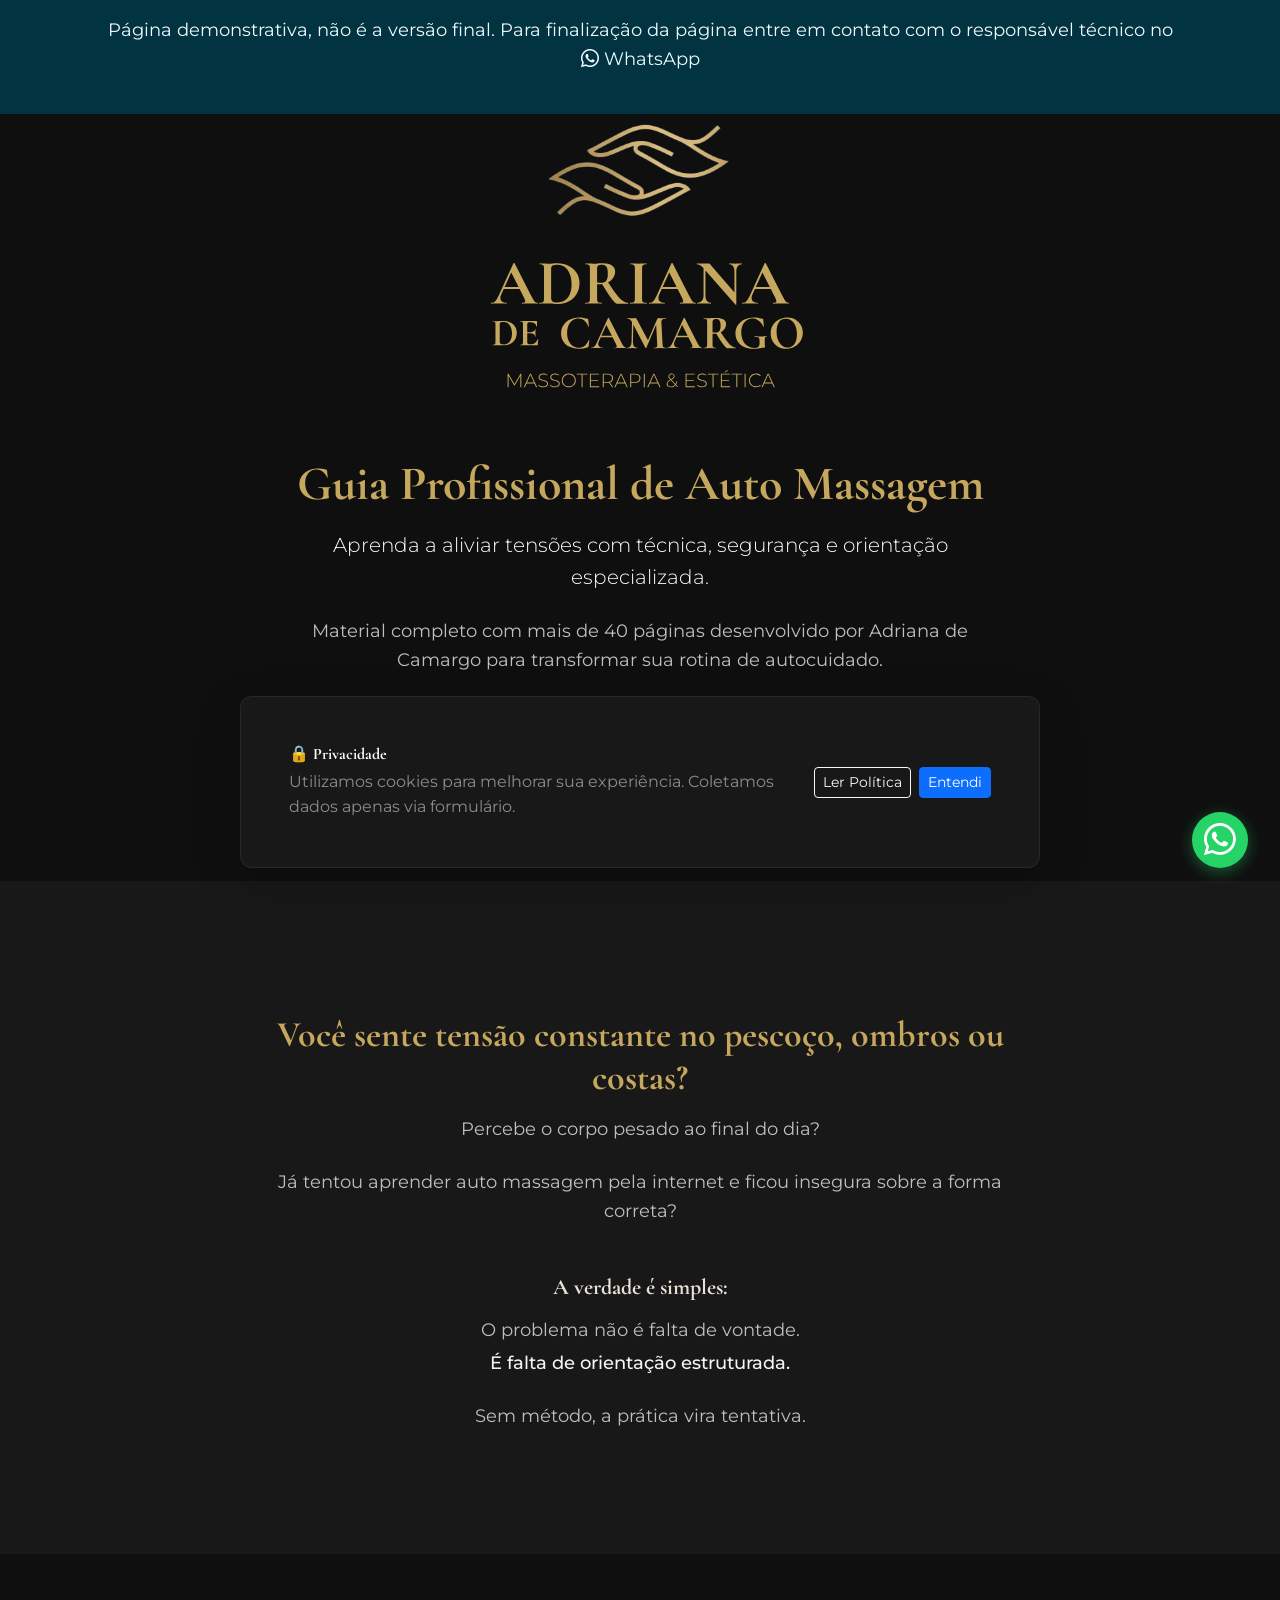
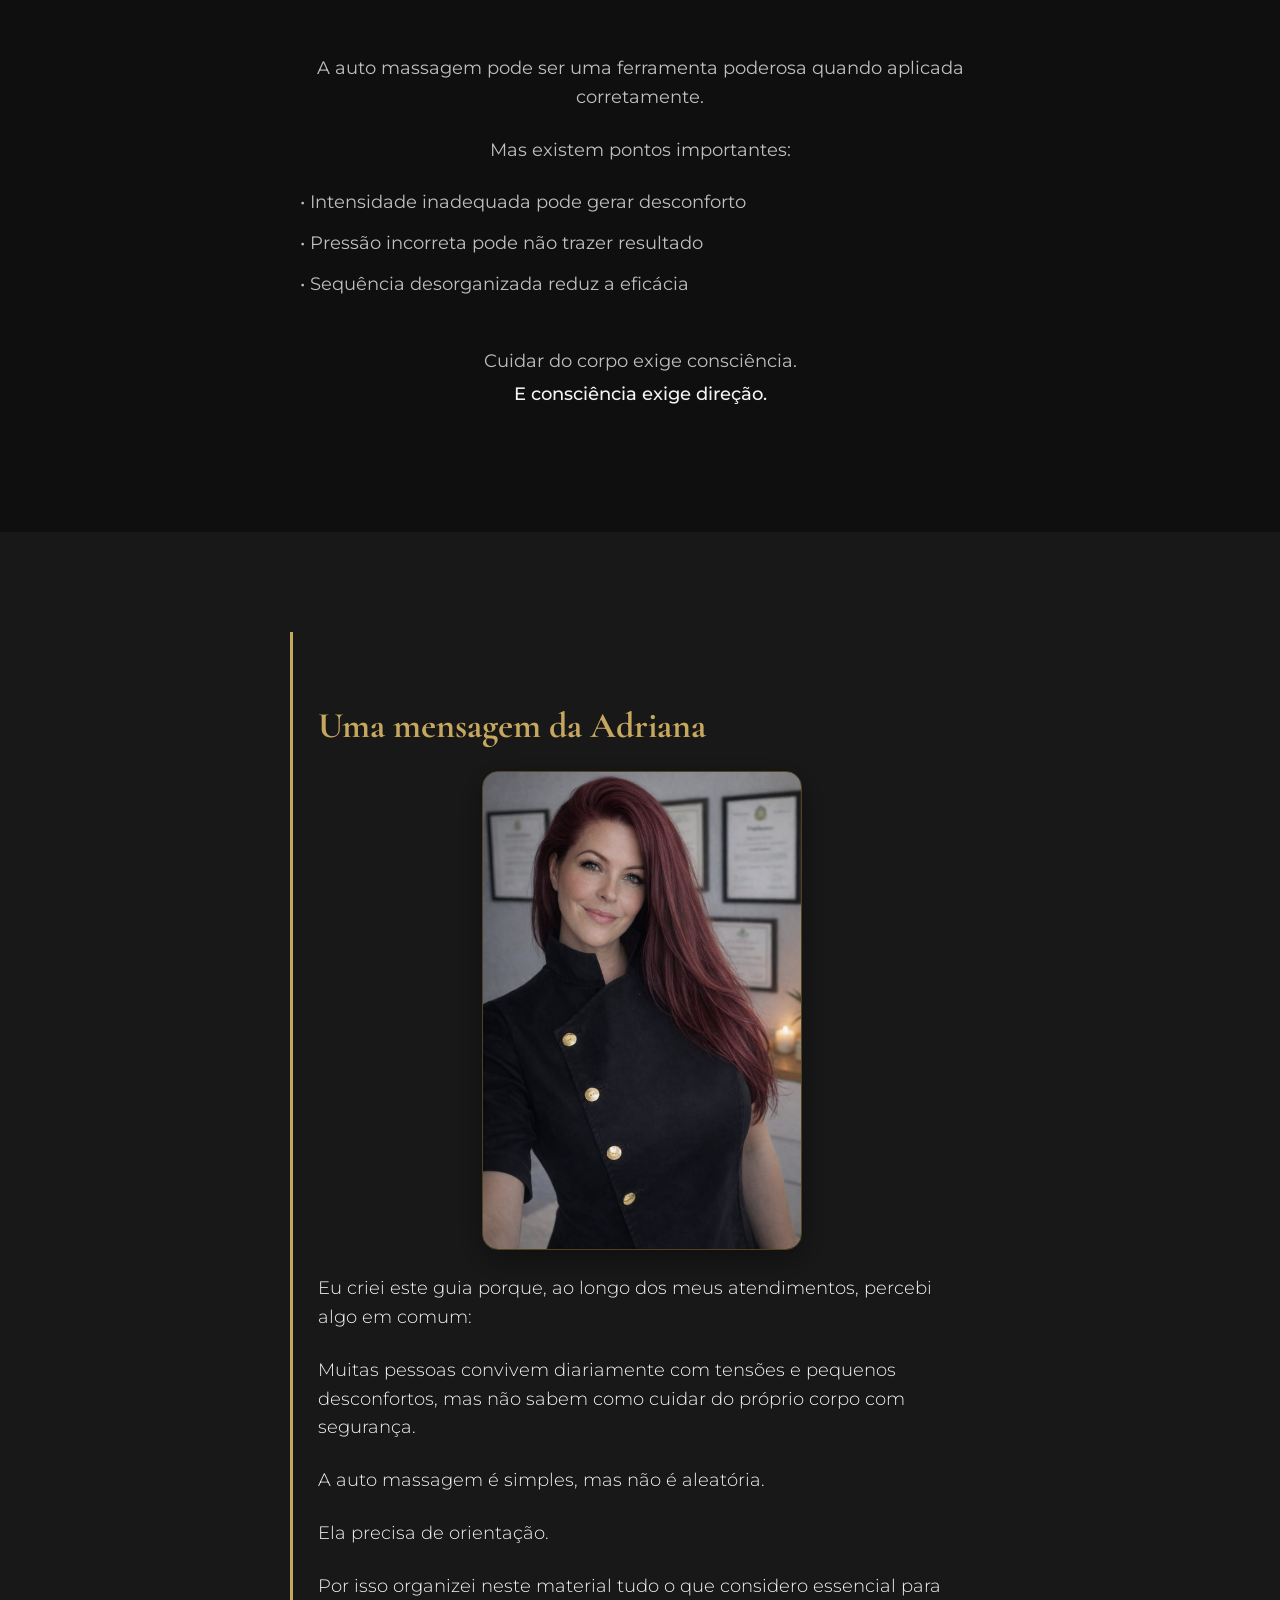
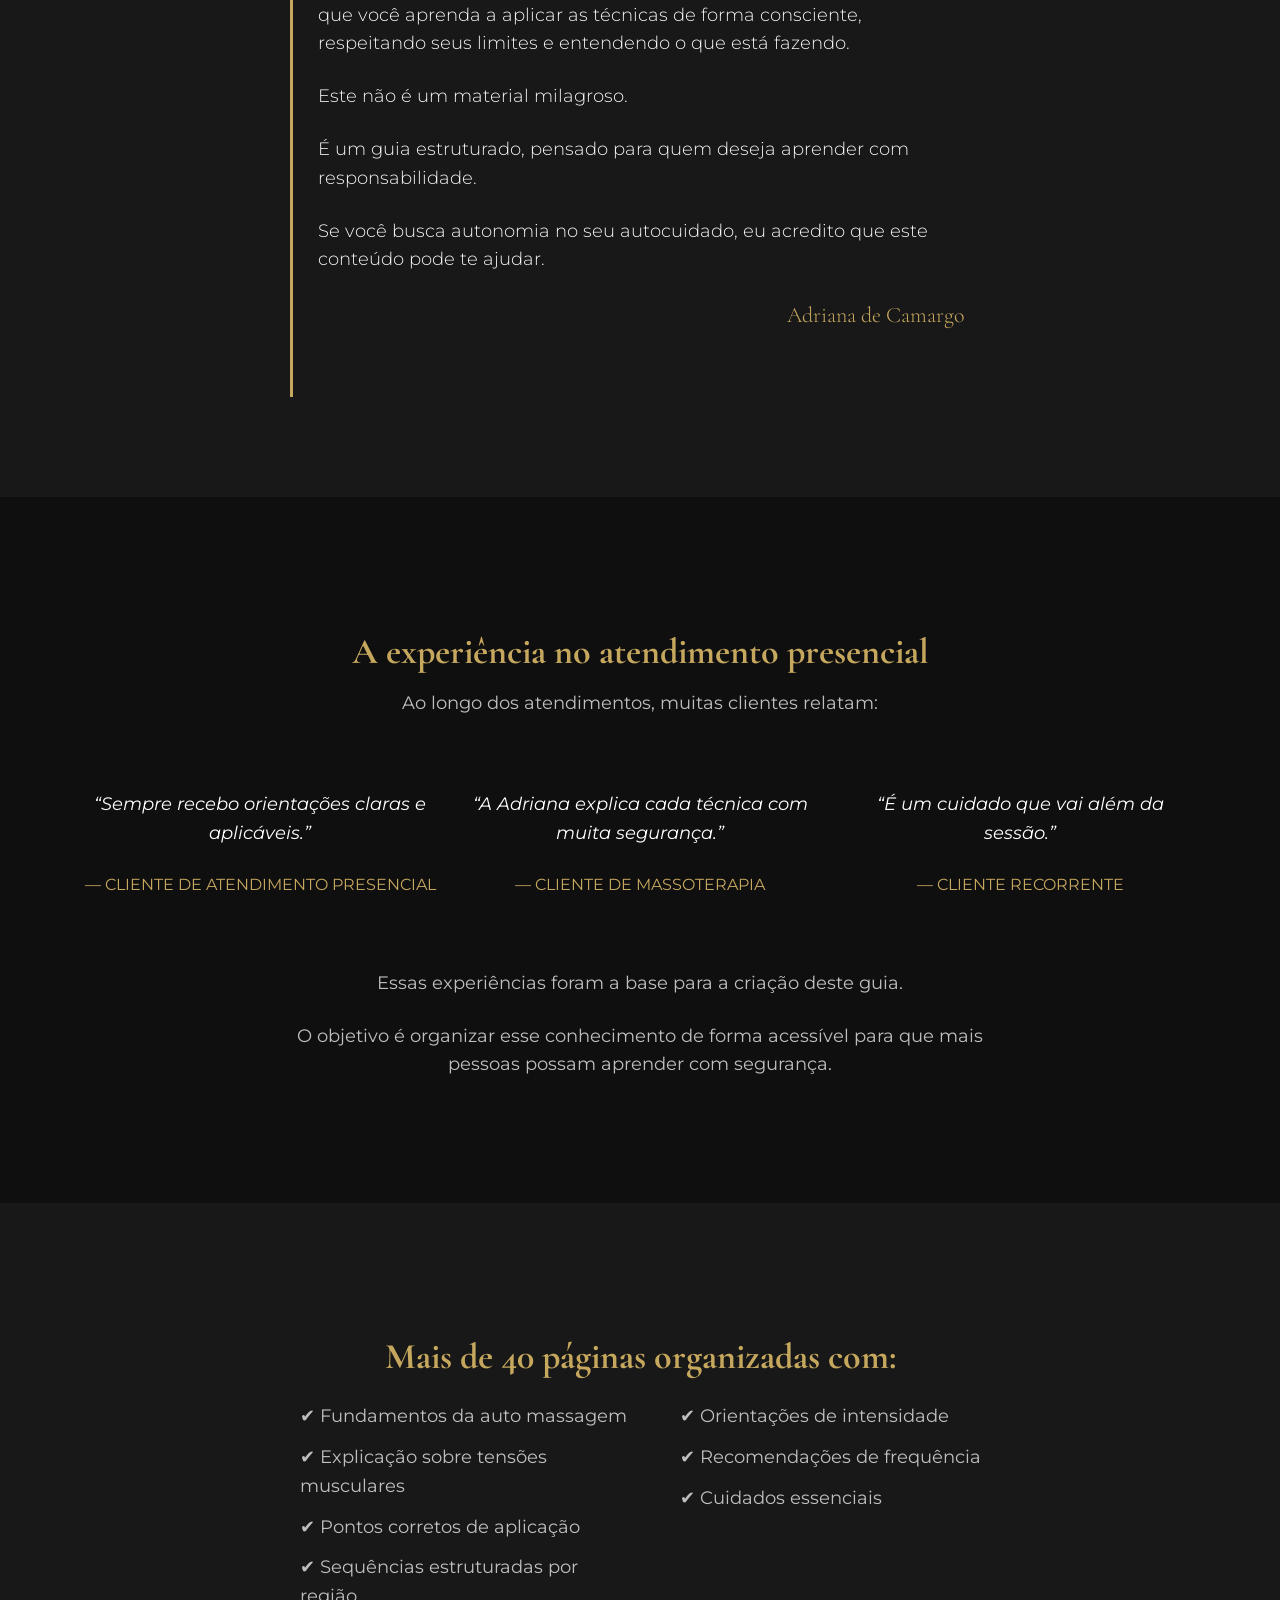
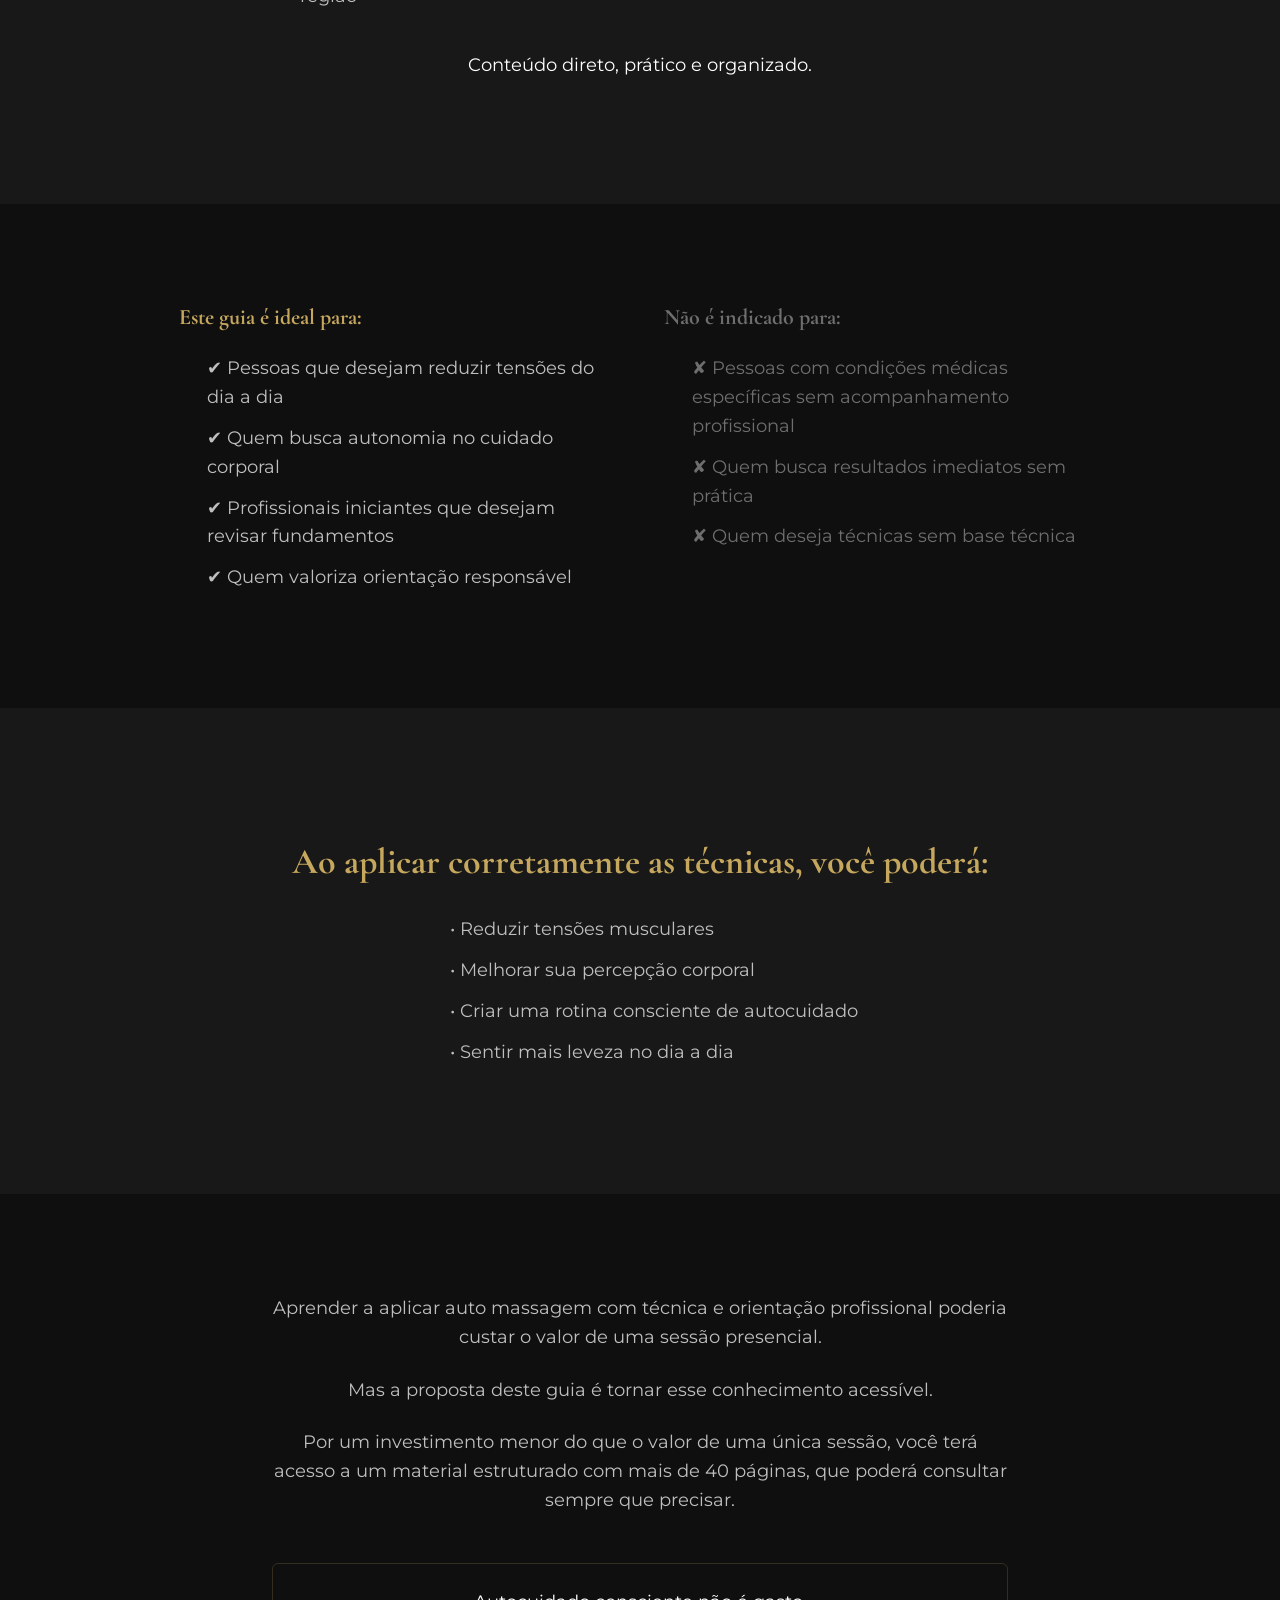
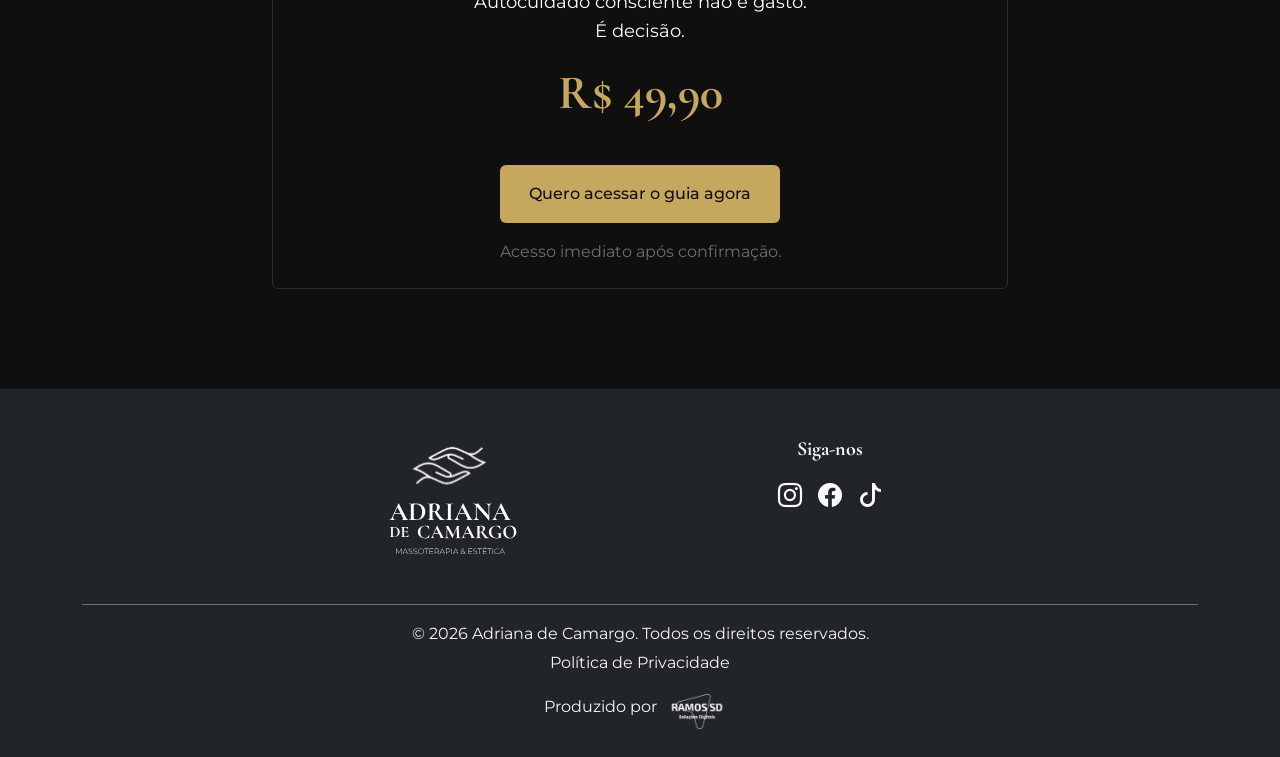
==== commit 1286bb15: "acabamento da LP" ====
--- a/index.html
+++ b/index.html
@@ -9,6 +9,10 @@
 
     <link rel="preconnect" href="https://fonts.googleapis.com">
     <link rel="preconnect" href="https://fonts.gstatic.com" crossorigin>
+
+    <script>
+        window.dataLayer = window.dataLayer || [];
+    </script>
 
     <link
         href="https://fonts.googleapis.com/css2?family=Cormorant+Garamond:wght@700;900&family=Montserrat:wght@300;400;500&display=swap"
@@ -18,13 +22,17 @@
     <link rel="stylesheet" href="src/css/style.css">
 
 </head>
-<body> 
+
+<body>
+
+    <div
+        style="display: flex; justify-content: center; align-items: center; margin: 0; padding: 1rem; background-color: #013440; position: fixed; width: 100%; z-index: 9999;">
+        <p style="color: #f0f8ff; text-align: center;">Página demonstrativa, não é a versão final. Para finalização da
+            página entre em contato com o responsável técnico no <br> <a href="https://wa.me/5541988501026"
+                target="_blank" rel="noopener noreferrer" style="text-decoration: none; color: #f0f8ff;"><i
+                    class="bi bi-whatsapp"></i> WhatsApp</a></p>
+    </div>
     
-    <!--  ALERTA -- APAGAR QUANDO ENTREGAR -->
-         <div style="display: flex; justify-content: center; align-items: center; margin: 0; padding: 1rem; background-color: #013440; position: fixed; width: 100%; z-index: 9999;">
-        <p style="color: #f0f8ff; text-align: center;">Página demonstrativa, não é a versão final. Para finalização da página entre em contato com o responsável técnico no <br> <a href="https://wa.me/5541988501026" target="_blank" rel="noopener noreferrer" style="text-decoration: none; color: #f0f8ff;"><i class="bi bi-whatsapp"></i> WhatsApp</a></p>
-    </div>
-
     <header id="hero" class="bg-primary-black section-padding fade-in">
         <div class="container text-center">
             <div class="row justify-content-center">
@@ -35,7 +43,8 @@
                         especializada.</p>
                     <p>Material completo com mais de 40 páginas desenvolvido por Adriana de Camargo para transformar sua
                         rotina de autocuidado.</p>
-                    <a href="#" class="btn-gold btn-buy-track">Quero acessar o guia agora</a>
+                    <a href="https://pay.kiwify.com.br/RTLZrXF" class="btn-gold btn-buy-track">Quero acessar o guia
+                        agora</a>
                 </div>
             </div>
         </div>
@@ -88,6 +97,11 @@
             <div class="container">
                 <article class="carta-adriana">
                     <h2 class="mb-4">Uma mensagem da Adriana</h2>
+
+                    <div class="img-container">
+                        <img src="/src/img/foto-autora.svg" alt="Adriana de Camargo" class="img-adriana">
+                    </div>
+
                     <p>Eu criei este guia porque, ao longo dos meus atendimentos, percebi algo em comum:</p>
                     <p>Muitas pessoas convivem diariamente com tensões e pequenos desconfortos, mas não sabem como
                         cuidar do próprio corpo com segurança.</p>
@@ -104,6 +118,10 @@
                 </article>
             </div>
         </section>
+
+        <style>
+
+        </style>
 
         <section id="prova" class="bg-primary-black section-padding fade-in">
             <div class="container">
@@ -229,7 +247,8 @@
 
                             <div class="preco-destaque">R$ 49,90</div>
 
-                            <a href="#" class="btn-gold btn-buy-track">Quero acessar o guia agora</a>
+                            <a href="https://pay.kiwify.com.br/RTLZrXF" class="btn-gold btn-buy-track">Quero acessar o
+                                guia agora</a>
                             <p class="mt-3 mb-0 small" style="color: var(--cinza-tecnico);">Acesso imediato após
                                 confirmação.</p>
                         </div>
@@ -240,34 +259,38 @@
 
     </main>
 
-  <footer class="bg-dark text-light pt-5 pb-3">
-    <div class="container text-center text-md-start">
-      <div class="row g-4 justify-content-center">
-
-        <div class="col-md-4 text-center">
-          <img src="src/img/logo.svg" alt="Logo" style="width: 150px; filter: brightness(0) invert(1);">
+    <footer class="bg-dark text-light pt-5 pb-3">
+        <div class="container text-center text-md-start">
+            <div class="row g-4 justify-content-center">
+
+                <div class="col-md-4 text-center">
+                    <img src="src/img/logo.svg" alt="Logo" style="width: 150px; filter: brightness(0) invert(1);">
+                </div>
+
+                <div class="col-md-4 text-center">
+                    <h5 class="mb-3" style="color: var(--color-primary);">Siga-nos</h5>
+                    <div class="d-flex justify-content-center gap-3">
+                        <a href="https://www.instagram.com/massoterapeuta_adrianacamargo" class="text-light fs-4"
+                            target="_blank" rel="noopener noreferrer"><i class="bi bi-instagram"></i></a>
+                        <a href="https://www.facebook.com/AdrianadeCamargoMassoterapeuta" class="text-light fs-4"
+                            target="_blank" rel="noopener noreferrer"><i class="bi bi-facebook"></i></a>
+                        <a href="https://www.tiktok.com/@massoterapeuta_adriana" class="text-light fs-4" target="_blank"
+                            rel="noopener noreferrer"><i class="bi bi-tiktok"></i></a>
+                    </div>
+                </div>
+            </div>
+
+            <div class="border-top border-secondary mt-5 pt-3 text-center small">
+                <p style="color: #f5f5f5;" class="mb-1">&copy; 2026 Adriana de Camargo. Todos os direitos reservados.
+                </p>
+                <a style="color: #f5f5f5;" href="pages/politica.html" class="text-decoration-none">Política
+                    de Privacidade</a><br>
+                <a href="https://ramossd.com/" target="_blank" rel="noopener" class="text-decoration-none"
+                    style="color: #f5f5f5;">Produzido por<img src="src/img/logo-ramossd.svg" style="width: 5rem;"
+                        alt="Logo Ramos SD"></a>
+            </div>
         </div>
-
-        <div class="col-md-4 text-center">
-          <h5 class="mb-3" style="color: var(--color-primary);">Siga-nos</h5>
-          <div class="d-flex justify-content-center gap-3">
-            <a href="#" class="text-light fs-4"><i class="bi bi-instagram"></i></a>
-            <a href="#" class="text-light fs-4"><i class="bi bi-facebook"></i></a>
-            <a href="#" class="text-light fs-4"><i class="bi bi-tiktok"></i></a>
-          </div>
-        </div>
-      </div>
-
-      <div class="border-top border-secondary mt-5 pt-3 text-center small">
-        <p  style="color: #f5f5f5;" class="mb-1">&copy; 2026 Adriana de Camargo. Todos os direitos reservados.</p>
-        <a  style="color: #f5f5f5;" href="pages/politica.html" class="text-decoration-none">Política
-          de Privacidade</a><br>
-        <a href="https://ramossd.com/" target="_blank" rel="noopener"
-          class="text-decoration-none"  style="color: #f5f5f5;">Produzido por<img src="src/img/logo-ramossd.svg"
-            style="width: 5rem;" alt="Logo Ramos SD"></a>
-      </div>
-    </div>
-  </footer>
+    </footer>
 
 
     <a href="https://wa.me/5541988501026" class="whatsapp-float" target="_blank" aria-label="Fale conosco no WhatsApp">
@@ -283,13 +306,15 @@
                     formulário.</p>
             </div>
             <div class="d-flex gap-2">
-                <a href="#" class="btn btn-sm btn-outline-light text-nowrap">Ler Política</a>
+                <a href="/pages/politica.html" class="btn btn-sm btn-outline-light text-nowrap">
+                    Ler Política
+                </a>
                 <button id="btn-aceitar-privacidade" class="btn btn-sm btn-primary">Entendi</button>
             </div>
         </div>
     </div>
 
-    <script src="src/js/cookie-privacidade.js"></script> <!-- ALERTA Verificar nao funcionamento -->
+    <script src="src/js/cookie-privacidade.js"></script>
     <script src="src/js/main.js"></script>
     <script src="src/js/tracking.js"></script>
 </body>
--- a/src/css/style.css
+++ b/src/css/style.css
@@ -35,10 +35,32 @@
     -webkit-font-smoothing: antialiased;
 }
 
-  header#hero img {
+header#hero img {
     max-width: 50%;
     margin-bottom: 2rem;
-  }
+}
+
+.img-adriana {
+    width: 100%;
+    max-width: 320px;
+    border-radius: 16px;
+    display: block;
+    margin: 0 auto 24px auto;
+
+    /* efeito elegante */
+    filter: brightness(0.95) contrast(1.05);
+
+    /* sombra suave */
+    box-shadow: 0 10px 30px rgba(0, 0, 0, 0.4);
+
+    /* borda sutil dourada */
+    border: 1px solid rgba(212, 175, 55, 0.3);
+}
+
+.img-container {
+    text-align: center;
+    margin-bottom: 24px;
+}
 
 @media (min-width: 992px) {
     body {
@@ -257,24 +279,19 @@
     color: white;
 }
 
-/* Privacy Banner */
-.privacy-banner {
-    position: fixed;
-    bottom: 2rem;
-    left: 50%;
-    transform: translateX(-50%);
-    width: 90%;
-    max-width: 800px;
-    background-color: #013440;
-    padding: 1rem 1.5rem;
-    border-radius: 12px;
-    z-index: 1050;
-    display: none; /* JS vai trocar para flex ou block */
-}
+
 
 /* --- 4. Animações --- */
 @keyframes pulse {
-    0% { box-shadow: 0 0 0 0 rgba(37, 211, 102, 0.7); }
-    70% { box-shadow: 0 0 0 15px rgba(37, 211, 102, 0); }
-    100% { box-shadow: 0 0 0 0 rgba(37, 211, 102, 0); }
+    0% {
+        box-shadow: 0 0 0 0 rgba(37, 211, 102, 0.7);
+    }
+
+    70% {
+        box-shadow: 0 0 0 15px rgba(37, 211, 102, 0);
+    }
+
+    100% {
+        box-shadow: 0 0 0 0 rgba(37, 211, 102, 0);
+    }
 }
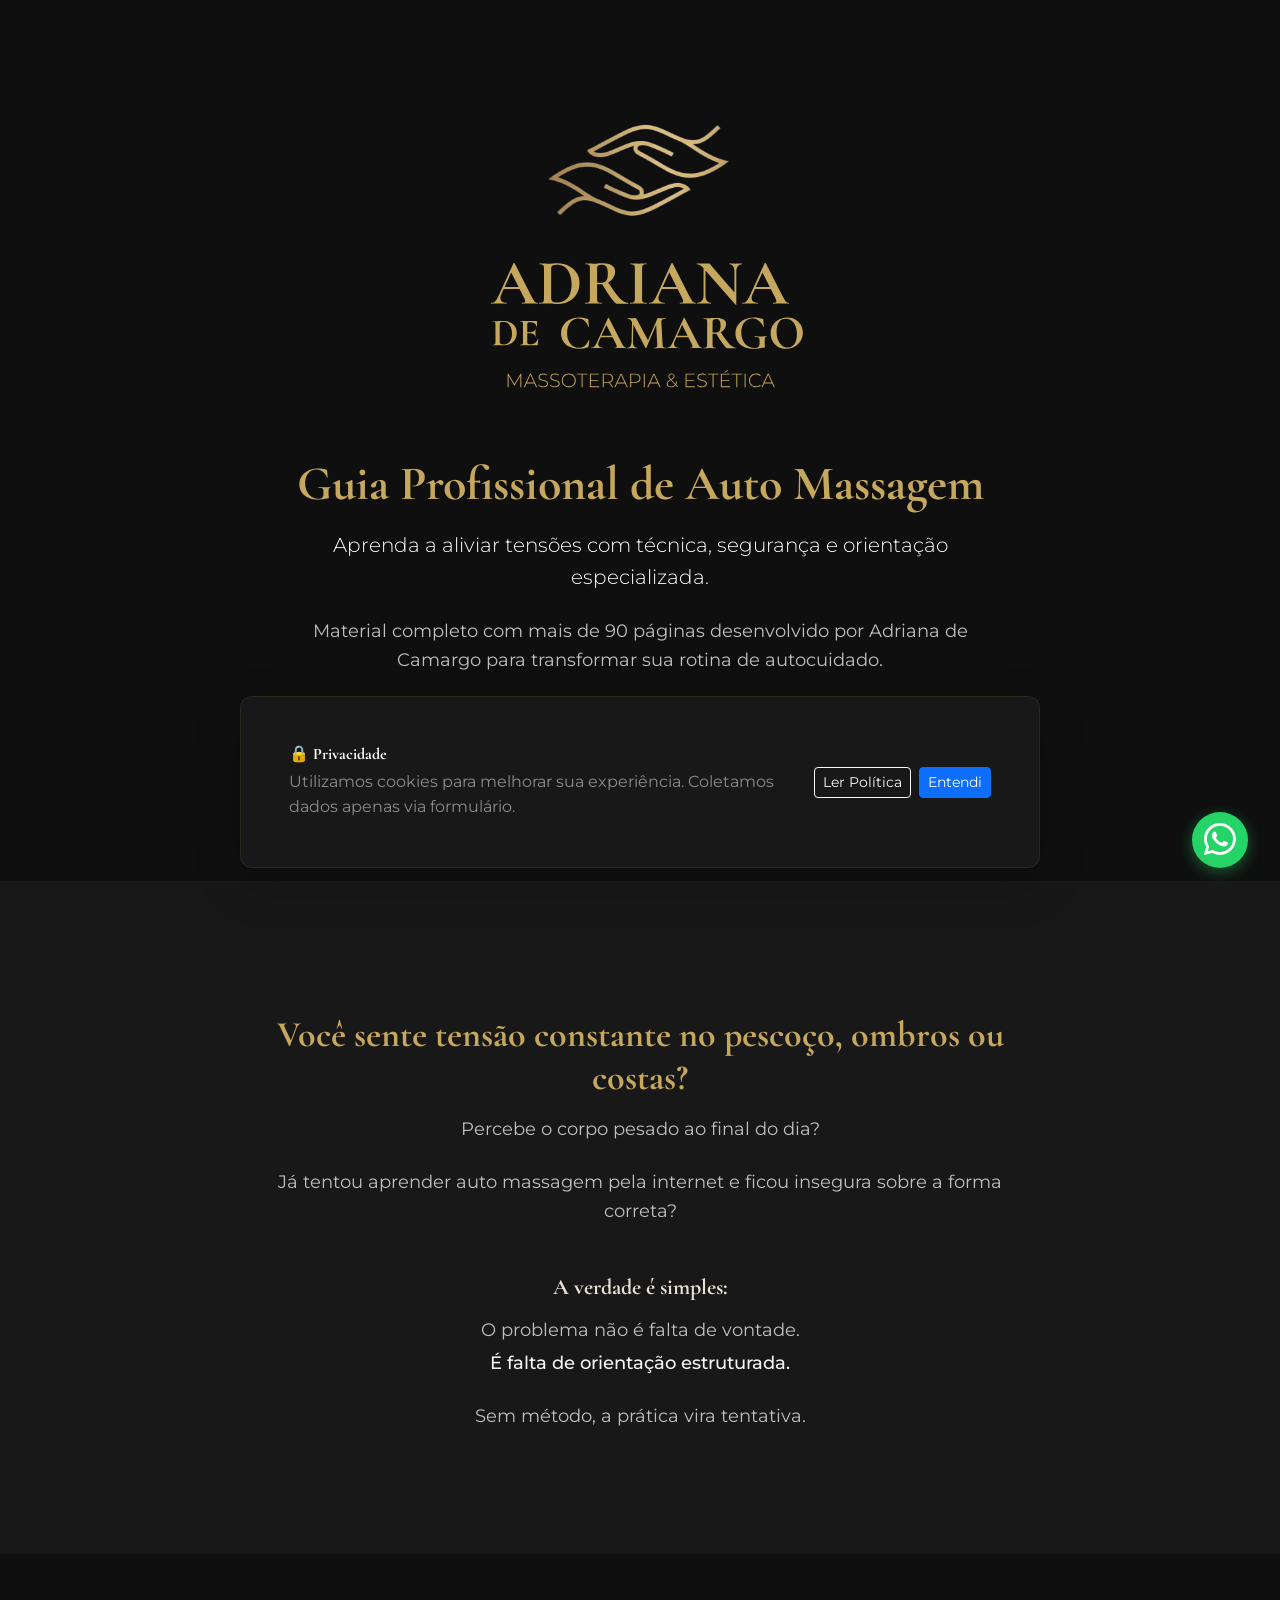
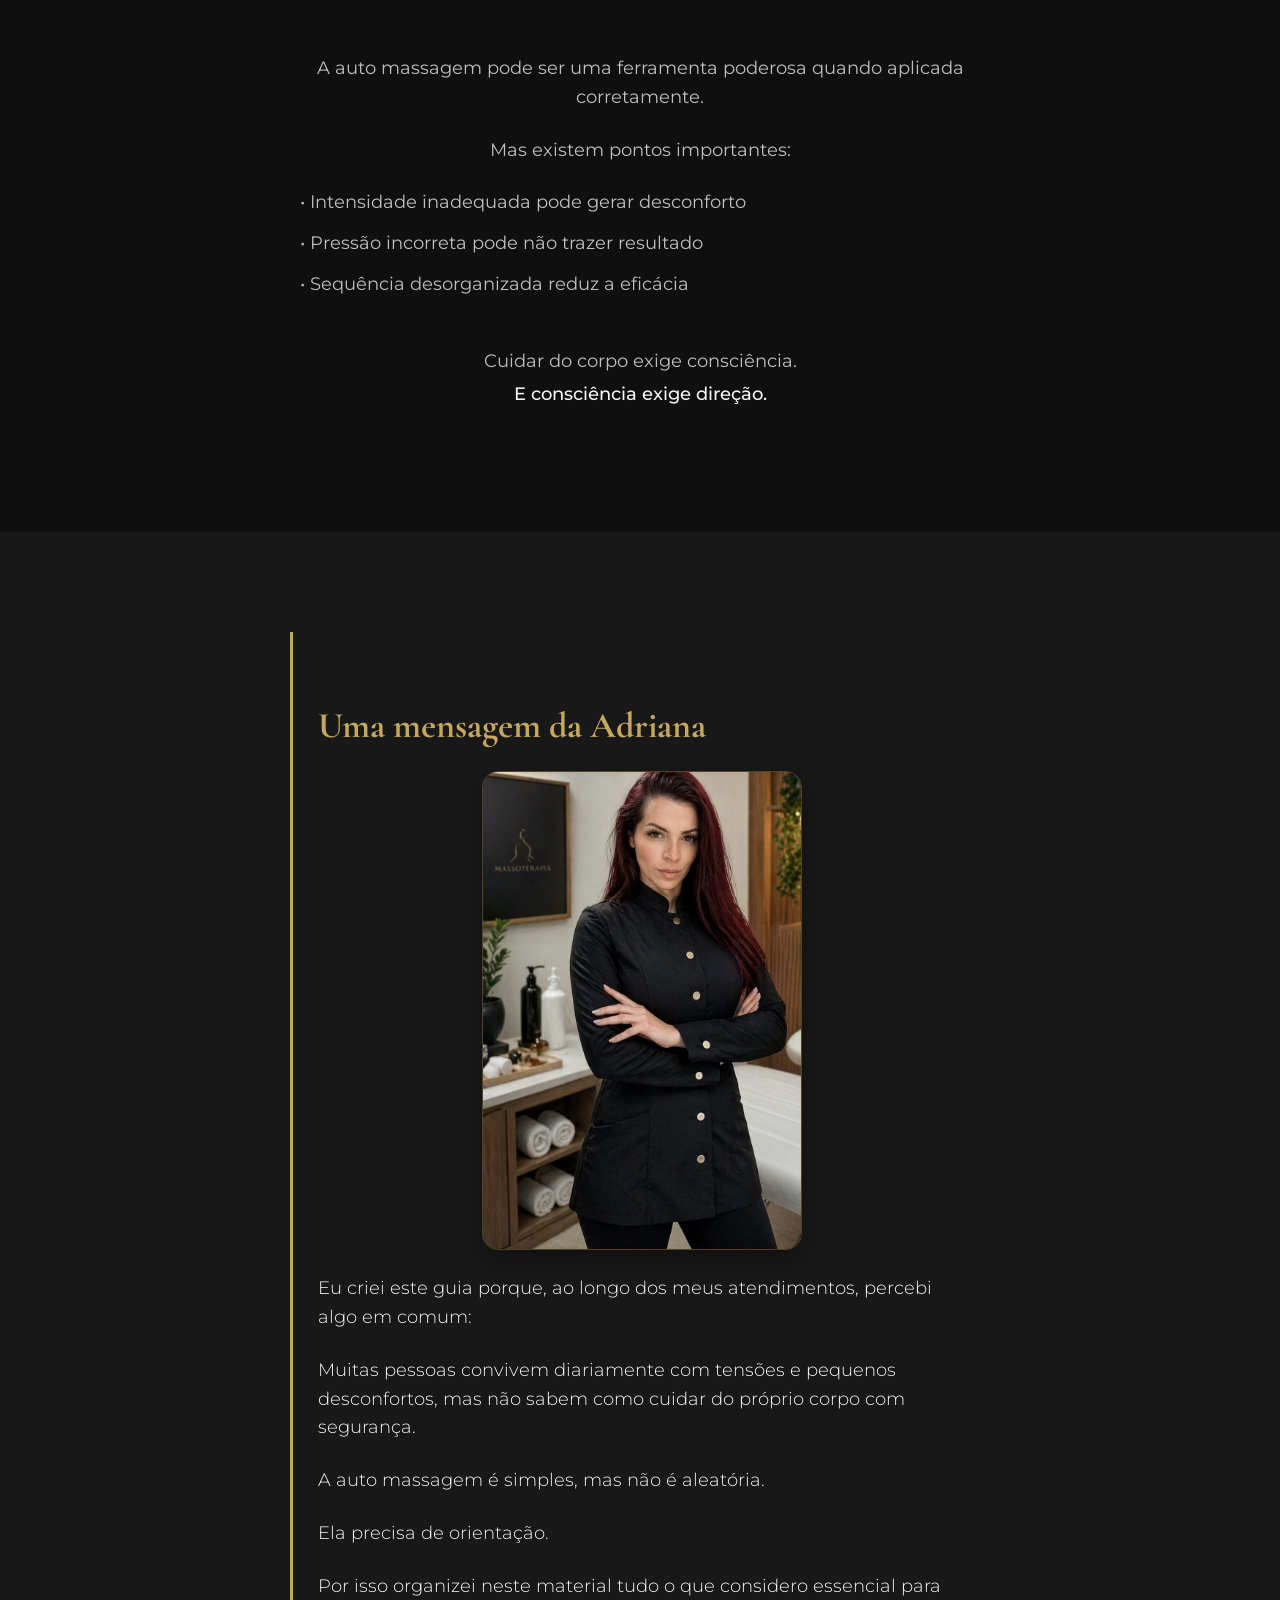
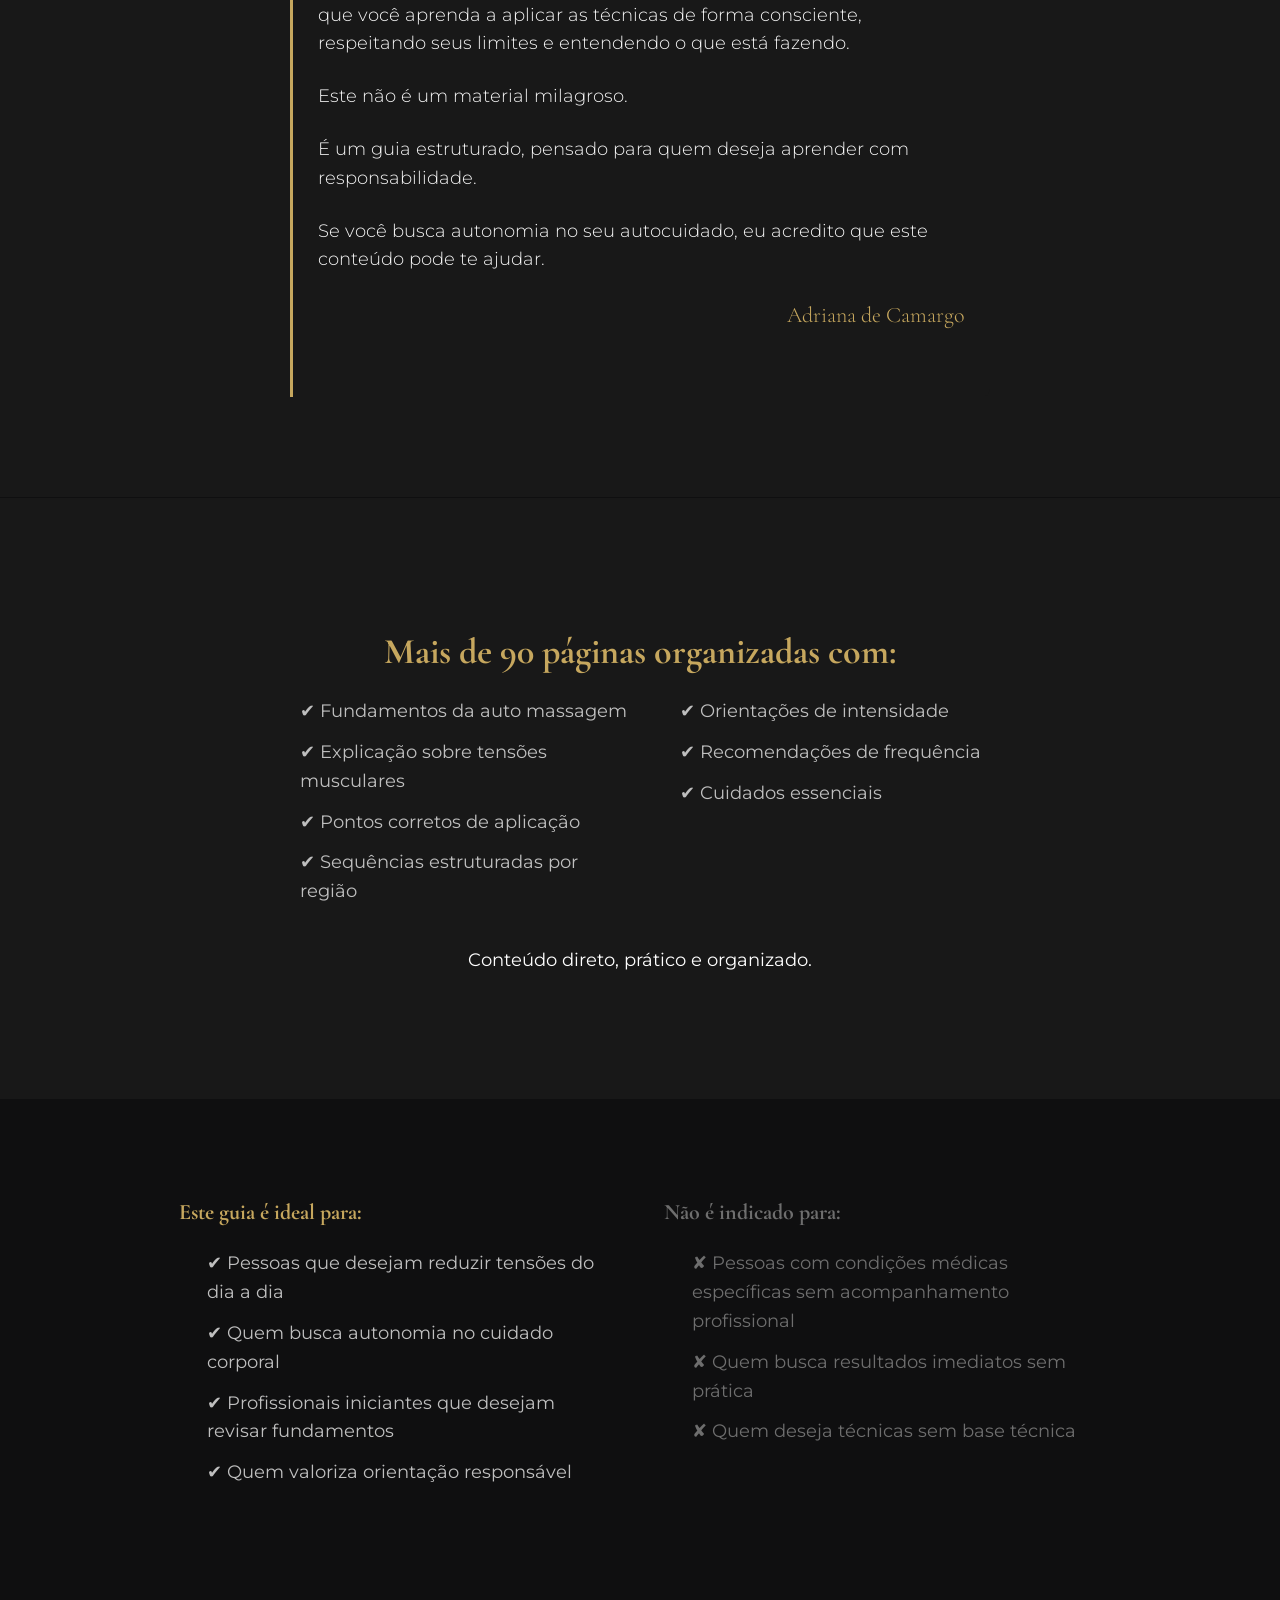
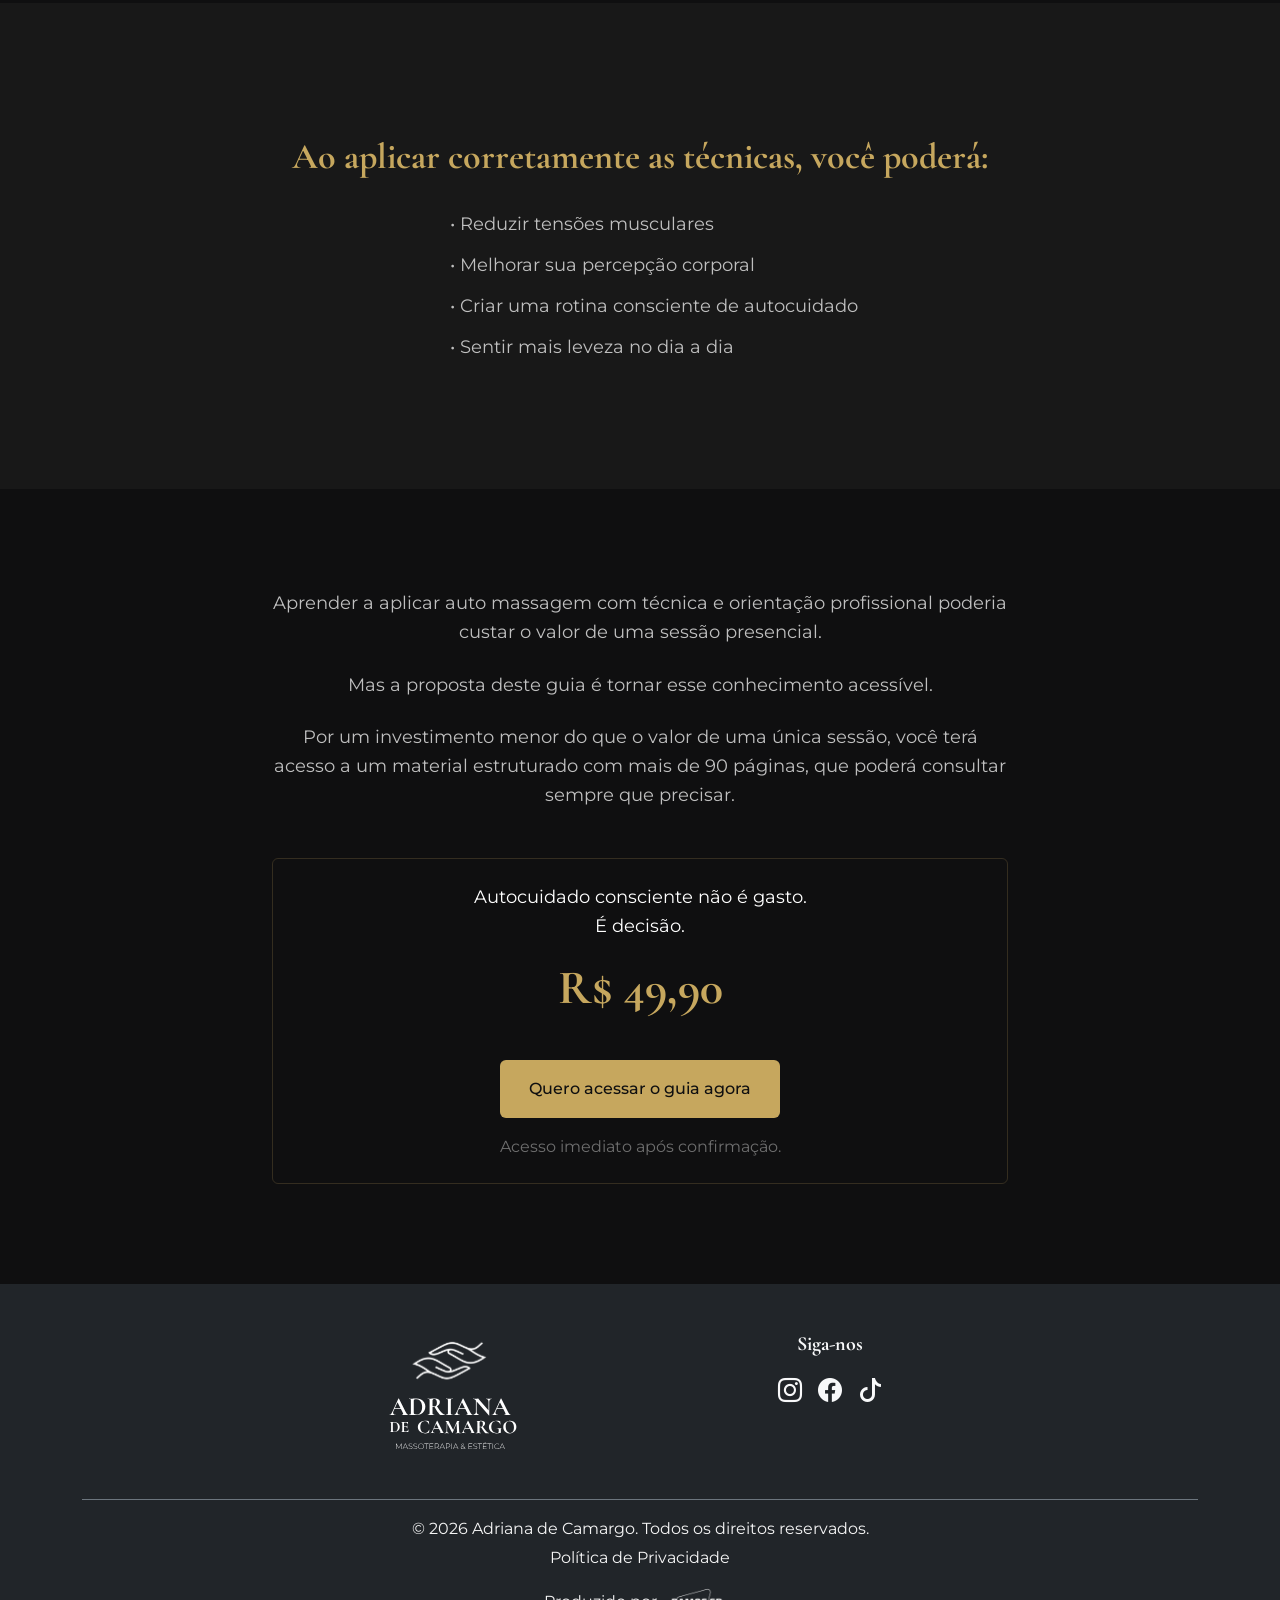
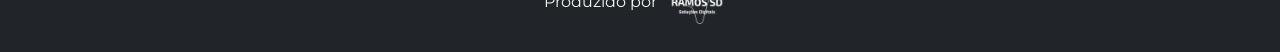
==== commit 240ca96d: "deploy comercial" ====
--- a/index.html
+++ b/index.html
@@ -9,6 +9,16 @@
 
     <link rel="preconnect" href="https://fonts.googleapis.com">
     <link rel="preconnect" href="https://fonts.gstatic.com" crossorigin>
+
+    <!-- Google tag (gtag.js) -->
+    <script async src="https://www.googletagmanager.com/gtag/js?id=G-GQPL4K6NRJ"></script>
+    <script>
+        window.dataLayer = window.dataLayer || [];
+        function gtag() { dataLayer.push(arguments); }
+        gtag('js', new Date());
+
+        gtag('config', 'G-GQPL4K6NRJ');
+    </script>
 
     <script>
         window.dataLayer = window.dataLayer || [];
@@ -25,14 +35,6 @@
 
 <body>
 
-    <div
-        style="display: flex; justify-content: center; align-items: center; margin: 0; padding: 1rem; background-color: #013440; position: fixed; width: 100%; z-index: 9999;">
-        <p style="color: #f0f8ff; text-align: center;">Página demonstrativa, não é a versão final. Para finalização da
-            página entre em contato com o responsável técnico no <br> <a href="https://wa.me/5541988501026"
-                target="_blank" rel="noopener noreferrer" style="text-decoration: none; color: #f0f8ff;"><i
-                    class="bi bi-whatsapp"></i> WhatsApp</a></p>
-    </div>
-    
     <header id="hero" class="bg-primary-black section-padding fade-in">
         <div class="container text-center">
             <div class="row justify-content-center">
@@ -41,7 +43,7 @@
                     <h1>Guia Profissional de Auto Massagem</h1>
                     <p class="lead mt-3 text-white">Aprenda a aliviar tensões com técnica, segurança e orientação
                         especializada.</p>
-                    <p>Material completo com mais de 40 páginas desenvolvido por Adriana de Camargo para transformar sua
+                    <p>Material completo com mais de 90 páginas desenvolvido por Adriana de Camargo para transformar sua
                         rotina de autocuidado.</p>
                     <a href="https://pay.kiwify.com.br/RTLZrXF" class="btn-gold btn-buy-track">Quero acessar o guia
                         agora</a>
@@ -123,6 +125,8 @@
 
         </style>
 
+        <!-- Seção de prova social -->
+        <!--
         <section id="prova" class="bg-primary-black section-padding fade-in">
             <div class="container">
                 <div class="row justify-content-center text-center mb-5">
@@ -159,12 +163,13 @@
                 </div>
             </div>
         </section>
+        -->
 
         <section id="conteudo" class="bg-secondary-black section-padding fade-in">
             <div class="container">
                 <div class="row justify-content-center">
                     <div class="col-12 col-lg-8">
-                        <h2 class="text-center">Mais de 40 páginas organizadas com:</h2>
+                        <h2 class="text-center">Mais de 90 páginas organizadas com:</h2>
 
                         <div class="row mt-4">
                             <div class="col-12 col-md-6">
@@ -239,7 +244,7 @@
                             de uma sessão presencial.</p>
                         <p>Mas a proposta deste guia é tornar esse conhecimento acessível.</p>
                         <p>Por um investimento menor do que o valor de uma única sessão, você terá acesso a um material
-                            estruturado com mais de 40 páginas, que poderá consultar sempre que precisar.</p>
+                            estruturado com mais de 90 páginas, que poderá consultar sempre que precisar.</p>
 
                         <div class="mt-5 p-4 rounded" style="border: 1px solid rgba(198, 167, 94, 0.2);">
                             <p class="mb-0 text-white font-weight-bold">Autocuidado consciente não é gasto.</p>
@@ -293,7 +298,7 @@
     </footer>
 
 
-    <a href="https://wa.me/5541988501026" class="whatsapp-float" target="_blank" aria-label="Fale conosco no WhatsApp">
+    <a href="https://wa.me/5541998558323" class="whatsapp-float" target="_blank" aria-label="Fale conosco no WhatsApp">
         <i class="bi bi-whatsapp"></i>
     </a>
 
